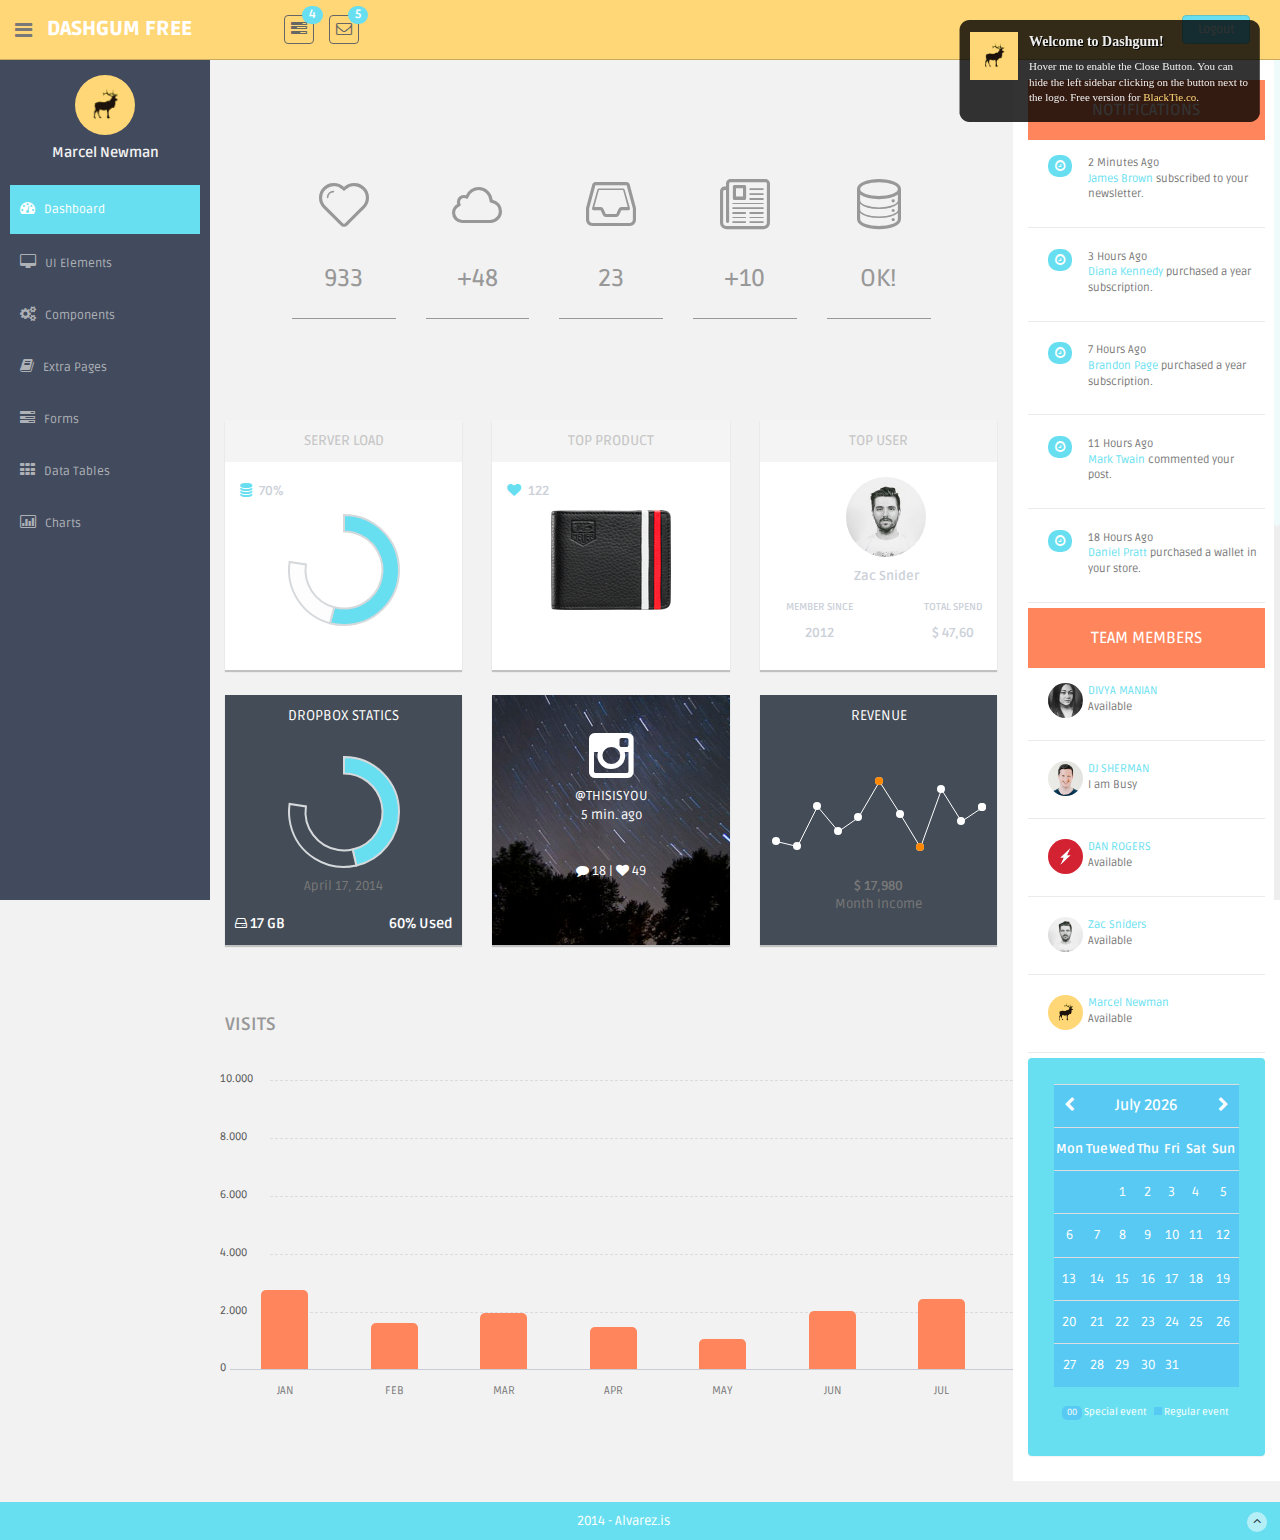
==== SneakerGo/target/SpringMvcTemplate/resources/Theme/index.html @ c251e1cb "[Web] Login Page and Config Resources" ====
<!DOCTYPE html>
<html lang="en">
  <head>
    <meta charset="utf-8">
    <meta name="viewport" content="width=device-width, initial-scale=1.0">
    <meta name="description" content="">
    <meta name="author" content="Dashboard">
    <meta name="keyword" content="Dashboard, Bootstrap, Admin, Template, Theme, Responsive, Fluid, Retina">

    <title>DASHGUM - FREE Bootstrap Admin Template</title>

    <!-- Bootstrap core CSS -->
    <link href="assets/css/bootstrap.css" rel="stylesheet">
    <!--external css-->
    <link href="assets/font-awesome/css/font-awesome.css" rel="stylesheet" />
    <link rel="stylesheet" type="text/css" href="assets/css/zabuto_calendar.css">
    <link rel="stylesheet" type="text/css" href="assets/js/gritter/css/jquery.gritter.css" />
    <link rel="stylesheet" type="text/css" href="assets/lineicons/style.css">    
    
    <!-- Custom styles for this template -->
    <link href="assets/css/style.css" rel="stylesheet">
    <link href="assets/css/style-responsive.css" rel="stylesheet">

    <script src="assets/js/chart-master/Chart.js"></script>
    
    <!-- HTML5 shim and Respond.js IE8 support of HTML5 elements and media queries -->
    <!--[if lt IE 9]>
      <script src="https://oss.maxcdn.com/libs/html5shiv/3.7.0/html5shiv.js"></script>
      <script src="https://oss.maxcdn.com/libs/respond.js/1.4.2/respond.min.js"></script>
    <![endif]-->
  </head>

  <body>

  <section id="container" >
      <!-- **********************************************************************************************************************************************************
      TOP BAR CONTENT & NOTIFICATIONS
      *********************************************************************************************************************************************************** -->
      <!--header start-->
      <header class="header black-bg">
              <div class="sidebar-toggle-box">
                  <div class="fa fa-bars tooltips" data-placement="right" data-original-title="Toggle Navigation"></div>
              </div>
            <!--logo start-->
            <a href="index.html" class="logo"><b>DASHGUM FREE</b></a>
            <!--logo end-->
            <div class="nav notify-row" id="top_menu">
                <!--  notification start -->
                <ul class="nav top-menu">
                    <!-- settings start -->
                    <li class="dropdown">
                        <a data-toggle="dropdown" class="dropdown-toggle" href="index.html#">
                            <i class="fa fa-tasks"></i>
                            <span class="badge bg-theme">4</span>
                        </a>
                        <ul class="dropdown-menu extended tasks-bar">
                            <div class="notify-arrow notify-arrow-green"></div>
                            <li>
                                <p class="green">You have 4 pending tasks</p>
                            </li>
                            <li>
                                <a href="index.html#">
                                    <div class="task-info">
                                        <div class="desc">DashGum Admin Panel</div>
                                        <div class="percent">40%</div>
                                    </div>
                                    <div class="progress progress-striped">
                                        <div class="progress-bar progress-bar-success" role="progressbar" aria-valuenow="40" aria-valuemin="0" aria-valuemax="100" style="width: 40%">
                                            <span class="sr-only">40% Complete (success)</span>
                                        </div>
                                    </div>
                                </a>
                            </li>
                            <li>
                                <a href="index.html#">
                                    <div class="task-info">
                                        <div class="desc">Database Update</div>
                                        <div class="percent">60%</div>
                                    </div>
                                    <div class="progress progress-striped">
                                        <div class="progress-bar progress-bar-warning" role="progressbar" aria-valuenow="60" aria-valuemin="0" aria-valuemax="100" style="width: 60%">
                                            <span class="sr-only">60% Complete (warning)</span>
                                        </div>
                                    </div>
                                </a>
                            </li>
                            <li>
                                <a href="index.html#">
                                    <div class="task-info">
                                        <div class="desc">Product Development</div>
                                        <div class="percent">80%</div>
                                    </div>
                                    <div class="progress progress-striped">
                                        <div class="progress-bar progress-bar-info" role="progressbar" aria-valuenow="80" aria-valuemin="0" aria-valuemax="100" style="width: 80%">
                                            <span class="sr-only">80% Complete</span>
                                        </div>
                                    </div>
                                </a>
                            </li>
                            <li>
                                <a href="index.html#">
                                    <div class="task-info">
                                        <div class="desc">Payments Sent</div>
                                        <div class="percent">70%</div>
                                    </div>
                                    <div class="progress progress-striped">
                                        <div class="progress-bar progress-bar-danger" role="progressbar" aria-valuenow="70" aria-valuemin="0" aria-valuemax="100" style="width: 70%">
                                            <span class="sr-only">70% Complete (Important)</span>
                                        </div>
                                    </div>
                                </a>
                            </li>
                            <li class="external">
                                <a href="#">See All Tasks</a>
                            </li>
                        </ul>
                    </li>
                    <!-- settings end -->
                    <!-- inbox dropdown start-->
                    <li id="header_inbox_bar" class="dropdown">
                        <a data-toggle="dropdown" class="dropdown-toggle" href="index.html#">
                            <i class="fa fa-envelope-o"></i>
                            <span class="badge bg-theme">5</span>
                        </a>
                        <ul class="dropdown-menu extended inbox">
                            <div class="notify-arrow notify-arrow-green"></div>
                            <li>
                                <p class="green">You have 5 new messages</p>
                            </li>
                            <li>
                                <a href="index.html#">
                                    <span class="photo"><img alt="avatar" src="assets/img/ui-zac.jpg"></span>
                                    <span class="subject">
                                    <span class="from">Zac Snider</span>
                                    <span class="time">Just now</span>
                                    </span>
                                    <span class="message">
                                        Hi mate, how is everything?
                                    </span>
                                </a>
                            </li>
                            <li>
                                <a href="index.html#">
                                    <span class="photo"><img alt="avatar" src="assets/img/ui-divya.jpg"></span>
                                    <span class="subject">
                                    <span class="from">Divya Manian</span>
                                    <span class="time">40 mins.</span>
                                    </span>
                                    <span class="message">
                                     Hi, I need your help with this.
                                    </span>
                                </a>
                            </li>
                            <li>
                                <a href="index.html#">
                                    <span class="photo"><img alt="avatar" src="assets/img/ui-danro.jpg"></span>
                                    <span class="subject">
                                    <span class="from">Dan Rogers</span>
                                    <span class="time">2 hrs.</span>
                                    </span>
                                    <span class="message">
                                        Love your new Dashboard.
                                    </span>
                                </a>
                            </li>
                            <li>
                                <a href="index.html#">
                                    <span class="photo"><img alt="avatar" src="assets/img/ui-sherman.jpg"></span>
                                    <span class="subject">
                                    <span class="from">Dj Sherman</span>
                                    <span class="time">4 hrs.</span>
                                    </span>
                                    <span class="message">
                                        Please, answer asap.
                                    </span>
                                </a>
                            </li>
                            <li>
                                <a href="index.html#">See all messages</a>
                            </li>
                        </ul>
                    </li>
                    <!-- inbox dropdown end -->
                </ul>
                <!--  notification end -->
            </div>
            <div class="top-menu">
            	<ul class="nav pull-right top-menu">
                    <li><a class="logout" href="login.html">Logout</a></li>
            	</ul>
            </div>
        </header>
      <!--header end-->
      
      <!-- **********************************************************************************************************************************************************
      MAIN SIDEBAR MENU
      *********************************************************************************************************************************************************** -->
      <!--sidebar start-->
      <aside>
          <div id="sidebar"  class="nav-collapse ">
              <!-- sidebar menu start-->
              <ul class="sidebar-menu" id="nav-accordion">
              
              	  <p class="centered"><a href="profile.html"><img src="assets/img/ui-sam.jpg" class="img-circle" width="60"></a></p>
              	  <h5 class="centered">Marcel Newman</h5>
              	  	
                  <li class="mt">
                      <a class="active" href="index.html">
                          <i class="fa fa-dashboard"></i>
                          <span>Dashboard</span>
                      </a>
                  </li>

                  <li class="sub-menu">
                      <a href="javascript:;" >
                          <i class="fa fa-desktop"></i>
                          <span>UI Elements</span>
                      </a>
                      <ul class="sub">
                          <li><a  href="general.html">General</a></li>
                          <li><a  href="buttons.html">Buttons</a></li>
                          <li><a  href="panels.html">Panels</a></li>
                      </ul>
                  </li>

                  <li class="sub-menu">
                      <a href="javascript:;" >
                          <i class="fa fa-cogs"></i>
                          <span>Components</span>
                      </a>
                      <ul class="sub">
                          <li><a  href="calendar.html">Calendar</a></li>
                          <li><a  href="gallery.html">Gallery</a></li>
                          <li><a  href="todo_list.html">Todo List</a></li>
                      </ul>
                  </li>
                  <li class="sub-menu">
                      <a href="javascript:;" >
                          <i class="fa fa-book"></i>
                          <span>Extra Pages</span>
                      </a>
                      <ul class="sub">
                          <li><a  href="blank.html">Blank Page</a></li>
                          <li><a  href="login.html">Login</a></li>
                          <li><a  href="lock_screen.html">Lock Screen</a></li>
                      </ul>
                  </li>
                  <li class="sub-menu">
                      <a href="javascript:;" >
                          <i class="fa fa-tasks"></i>
                          <span>Forms</span>
                      </a>
                      <ul class="sub">
                          <li><a  href="form_component.html">Form Components</a></li>
                      </ul>
                  </li>
                  <li class="sub-menu">
                      <a href="javascript:;" >
                          <i class="fa fa-th"></i>
                          <span>Data Tables</span>
                      </a>
                      <ul class="sub">
                          <li><a  href="basic_table.html">Basic Table</a></li>
                          <li><a  href="responsive_table.html">Responsive Table</a></li>
                      </ul>
                  </li>
                  <li class="sub-menu">
                      <a href="javascript:;" >
                          <i class=" fa fa-bar-chart-o"></i>
                          <span>Charts</span>
                      </a>
                      <ul class="sub">
                          <li><a  href="morris.html">Morris</a></li>
                          <li><a  href="chartjs.html">Chartjs</a></li>
                      </ul>
                  </li>

              </ul>
              <!-- sidebar menu end-->
          </div>
      </aside>
      <!--sidebar end-->
      
      <!-- **********************************************************************************************************************************************************
      MAIN CONTENT
      *********************************************************************************************************************************************************** -->
      <!--main content start-->
      <section id="main-content">
          <section class="wrapper">

              <div class="row">
                  <div class="col-lg-9 main-chart">
                  
                  	<div class="row mtbox">
                  		<div class="col-md-2 col-sm-2 col-md-offset-1 box0">
                  			<div class="box1">
					  			<span class="li_heart"></span>
					  			<h3>933</h3>
                  			</div>
					  			<p>933 People liked your page the last 24hs. Whoohoo!</p>
                  		</div>
                  		<div class="col-md-2 col-sm-2 box0">
                  			<div class="box1">
					  			<span class="li_cloud"></span>
					  			<h3>+48</h3>
                  			</div>
					  			<p>48 New files were added in your cloud storage.</p>
                  		</div>
                  		<div class="col-md-2 col-sm-2 box0">
                  			<div class="box1">
					  			<span class="li_stack"></span>
					  			<h3>23</h3>
                  			</div>
					  			<p>You have 23 unread messages in your inbox.</p>
                  		</div>
                  		<div class="col-md-2 col-sm-2 box0">
                  			<div class="box1">
					  			<span class="li_news"></span>
					  			<h3>+10</h3>
                  			</div>
					  			<p>More than 10 news were added in your reader.</p>
                  		</div>
                  		<div class="col-md-2 col-sm-2 box0">
                  			<div class="box1">
					  			<span class="li_data"></span>
					  			<h3>OK!</h3>
                  			</div>
					  			<p>Your server is working perfectly. Relax & enjoy.</p>
                  		</div>
                  	
                  	</div><!-- /row mt -->	
                  
                      
                      <div class="row mt">
                      <!-- SERVER STATUS PANELS -->
                      	<div class="col-md-4 col-sm-4 mb">
                      		<div class="white-panel pn donut-chart">
                      			<div class="white-header">
						  			<h5>SERVER LOAD</h5>
                      			</div>
								<div class="row">
									<div class="col-sm-6 col-xs-6 goleft">
										<p><i class="fa fa-database"></i> 70%</p>
									</div>
	                      		</div>
								<canvas id="serverstatus01" height="120" width="120"></canvas>
								<script>
									var doughnutData = [
											{
												value: 70,
												color:"#68dff0"
											},
											{
												value : 30,
												color : "#fdfdfd"
											}
										];
										var myDoughnut = new Chart(document.getElementById("serverstatus01").getContext("2d")).Doughnut(doughnutData);
								</script>
	                      	</div><! --/grey-panel -->
                      	</div><!-- /col-md-4-->
                      	

                      	<div class="col-md-4 col-sm-4 mb">
                      		<div class="white-panel pn">
                      			<div class="white-header">
						  			<h5>TOP PRODUCT</h5>
                      			</div>
								<div class="row">
									<div class="col-sm-6 col-xs-6 goleft">
										<p><i class="fa fa-heart"></i> 122</p>
									</div>
									<div class="col-sm-6 col-xs-6"></div>
	                      		</div>
	                      		<div class="centered">
										<img src="assets/img/product.png" width="120">
	                      		</div>
                      		</div>
                      	</div><!-- /col-md-4 -->
                      	
						<div class="col-md-4 mb">
							<!-- WHITE PANEL - TOP USER -->
							<div class="white-panel pn">
								<div class="white-header">
									<h5>TOP USER</h5>
								</div>
								<p><img src="assets/img/ui-zac.jpg" class="img-circle" width="80"></p>
								<p><b>Zac Snider</b></p>
								<div class="row">
									<div class="col-md-6">
										<p class="small mt">MEMBER SINCE</p>
										<p>2012</p>
									</div>
									<div class="col-md-6">
										<p class="small mt">TOTAL SPEND</p>
										<p>$ 47,60</p>
									</div>
								</div>
							</div>
						</div><!-- /col-md-4 -->
                      	

                    </div><!-- /row -->
                    
                    				
					<div class="row">
						<!-- TWITTER PANEL -->
						<div class="col-md-4 mb">
                      		<div class="darkblue-panel pn">
                      			<div class="darkblue-header">
						  			<h5>DROPBOX STATICS</h5>
                      			</div>
								<canvas id="serverstatus02" height="120" width="120"></canvas>
								<script>
									var doughnutData = [
											{
												value: 60,
												color:"#68dff0"
											},
											{
												value : 40,
												color : "#444c57"
											}
										];
										var myDoughnut = new Chart(document.getElementById("serverstatus02").getContext("2d")).Doughnut(doughnutData);
								</script>
								<p>April 17, 2014</p>
								<footer>
									<div class="pull-left">
										<h5><i class="fa fa-hdd-o"></i> 17 GB</h5>
									</div>
									<div class="pull-right">
										<h5>60% Used</h5>
									</div>
								</footer>
                      		</div><! -- /darkblue panel -->
						</div><!-- /col-md-4 -->
						
						
						<div class="col-md-4 mb">
							<!-- INSTAGRAM PANEL -->
							<div class="instagram-panel pn">
								<i class="fa fa-instagram fa-4x"></i>
								<p>@THISISYOU<br/>
									5 min. ago
								</p>
								<p><i class="fa fa-comment"></i> 18 | <i class="fa fa-heart"></i> 49</p>
							</div>
						</div><!-- /col-md-4 -->
						
						<div class="col-md-4 col-sm-4 mb">
							<!-- REVENUE PANEL -->
							<div class="darkblue-panel pn">
								<div class="darkblue-header">
									<h5>REVENUE</h5>
								</div>
								<div class="chart mt">
									<div class="sparkline" data-type="line" data-resize="true" data-height="75" data-width="90%" data-line-width="1" data-line-color="#fff" data-spot-color="#fff" data-fill-color="" data-highlight-line-color="#fff" data-spot-radius="4" data-data="[200,135,667,333,526,996,564,123,890,464,655]"></div>
								</div>
								<p class="mt"><b>$ 17,980</b><br/>Month Income</p>
							</div>
						</div><!-- /col-md-4 -->
						
					</div><!-- /row -->
					
					<div class="row mt">
                      <!--CUSTOM CHART START -->
                      <div class="border-head">
                          <h3>VISITS</h3>
                      </div>
                      <div class="custom-bar-chart">
                          <ul class="y-axis">
                              <li><span>10.000</span></li>
                              <li><span>8.000</span></li>
                              <li><span>6.000</span></li>
                              <li><span>4.000</span></li>
                              <li><span>2.000</span></li>
                              <li><span>0</span></li>
                          </ul>
                          <div class="bar">
                              <div class="title">JAN</div>
                              <div class="value tooltips" data-original-title="8.500" data-toggle="tooltip" data-placement="top">85%</div>
                          </div>
                          <div class="bar ">
                              <div class="title">FEB</div>
                              <div class="value tooltips" data-original-title="5.000" data-toggle="tooltip" data-placement="top">50%</div>
                          </div>
                          <div class="bar ">
                              <div class="title">MAR</div>
                              <div class="value tooltips" data-original-title="6.000" data-toggle="tooltip" data-placement="top">60%</div>
                          </div>
                          <div class="bar ">
                              <div class="title">APR</div>
                              <div class="value tooltips" data-original-title="4.500" data-toggle="tooltip" data-placement="top">45%</div>
                          </div>
                          <div class="bar">
                              <div class="title">MAY</div>
                              <div class="value tooltips" data-original-title="3.200" data-toggle="tooltip" data-placement="top">32%</div>
                          </div>
                          <div class="bar ">
                              <div class="title">JUN</div>
                              <div class="value tooltips" data-original-title="6.200" data-toggle="tooltip" data-placement="top">62%</div>
                          </div>
                          <div class="bar">
                              <div class="title">JUL</div>
                              <div class="value tooltips" data-original-title="7.500" data-toggle="tooltip" data-placement="top">75%</div>
                          </div>
                      </div>
                      <!--custom chart end-->
					</div><!-- /row -->	
					
                  </div><!-- /col-lg-9 END SECTION MIDDLE -->
                  
                  
      <!-- **********************************************************************************************************************************************************
      RIGHT SIDEBAR CONTENT
      *********************************************************************************************************************************************************** -->                  
                  
                  <div class="col-lg-3 ds">
                    <!--COMPLETED ACTIONS DONUTS CHART-->
						<h3>NOTIFICATIONS</h3>
                                        
                      <!-- First Action -->
                      <div class="desc">
                      	<div class="thumb">
                      		<span class="badge bg-theme"><i class="fa fa-clock-o"></i></span>
                      	</div>
                      	<div class="details">
                      		<p><muted>2 Minutes Ago</muted><br/>
                      		   <a href="#">James Brown</a> subscribed to your newsletter.<br/>
                      		</p>
                      	</div>
                      </div>
                      <!-- Second Action -->
                      <div class="desc">
                      	<div class="thumb">
                      		<span class="badge bg-theme"><i class="fa fa-clock-o"></i></span>
                      	</div>
                      	<div class="details">
                      		<p><muted>3 Hours Ago</muted><br/>
                      		   <a href="#">Diana Kennedy</a> purchased a year subscription.<br/>
                      		</p>
                      	</div>
                      </div>
                      <!-- Third Action -->
                      <div class="desc">
                      	<div class="thumb">
                      		<span class="badge bg-theme"><i class="fa fa-clock-o"></i></span>
                      	</div>
                      	<div class="details">
                      		<p><muted>7 Hours Ago</muted><br/>
                      		   <a href="#">Brandon Page</a> purchased a year subscription.<br/>
                      		</p>
                      	</div>
                      </div>
                      <!-- Fourth Action -->
                      <div class="desc">
                      	<div class="thumb">
                      		<span class="badge bg-theme"><i class="fa fa-clock-o"></i></span>
                      	</div>
                      	<div class="details">
                      		<p><muted>11 Hours Ago</muted><br/>
                      		   <a href="#">Mark Twain</a> commented your post.<br/>
                      		</p>
                      	</div>
                      </div>
                      <!-- Fifth Action -->
                      <div class="desc">
                      	<div class="thumb">
                      		<span class="badge bg-theme"><i class="fa fa-clock-o"></i></span>
                      	</div>
                      	<div class="details">
                      		<p><muted>18 Hours Ago</muted><br/>
                      		   <a href="#">Daniel Pratt</a> purchased a wallet in your store.<br/>
                      		</p>
                      	</div>
                      </div>

                       <!-- USERS ONLINE SECTION -->
						<h3>TEAM MEMBERS</h3>
                      <!-- First Member -->
                      <div class="desc">
                      	<div class="thumb">
                      		<img class="img-circle" src="assets/img/ui-divya.jpg" width="35px" height="35px" align="">
                      	</div>
                      	<div class="details">
                      		<p><a href="#">DIVYA MANIAN</a><br/>
                      		   <muted>Available</muted>
                      		</p>
                      	</div>
                      </div>
                      <!-- Second Member -->
                      <div class="desc">
                      	<div class="thumb">
                      		<img class="img-circle" src="assets/img/ui-sherman.jpg" width="35px" height="35px" align="">
                      	</div>
                      	<div class="details">
                      		<p><a href="#">DJ SHERMAN</a><br/>
                      		   <muted>I am Busy</muted>
                      		</p>
                      	</div>
                      </div>
                      <!-- Third Member -->
                      <div class="desc">
                      	<div class="thumb">
                      		<img class="img-circle" src="assets/img/ui-danro.jpg" width="35px" height="35px" align="">
                      	</div>
                      	<div class="details">
                      		<p><a href="#">DAN ROGERS</a><br/>
                      		   <muted>Available</muted>
                      		</p>
                      	</div>
                      </div>
                      <!-- Fourth Member -->
                      <div class="desc">
                      	<div class="thumb">
                      		<img class="img-circle" src="assets/img/ui-zac.jpg" width="35px" height="35px" align="">
                      	</div>
                      	<div class="details">
                      		<p><a href="#">Zac Sniders</a><br/>
                      		   <muted>Available</muted>
                      		</p>
                      	</div>
                      </div>
                      <!-- Fifth Member -->
                      <div class="desc">
                      	<div class="thumb">
                      		<img class="img-circle" src="assets/img/ui-sam.jpg" width="35px" height="35px" align="">
                      	</div>
                      	<div class="details">
                      		<p><a href="#">Marcel Newman</a><br/>
                      		   <muted>Available</muted>
                      		</p>
                      	</div>
                      </div>

                        <!-- CALENDAR-->
                        <div id="calendar" class="mb">
                            <div class="panel green-panel no-margin">
                                <div class="panel-body">
                                    <div id="date-popover" class="popover top" style="cursor: pointer; disadding: block; margin-left: 33%; margin-top: -50px; width: 175px;">
                                        <div class="arrow"></div>
                                        <h3 class="popover-title" style="disadding: none;"></h3>
                                        <div id="date-popover-content" class="popover-content"></div>
                                    </div>
                                    <div id="my-calendar"></div>
                                </div>
                            </div>
                        </div><!-- / calendar -->
                      
                  </div><!-- /col-lg-3 -->
              </div><! --/row -->
          </section>
      </section>

      <!--main content end-->
      <!--footer start-->
      <footer class="site-footer">
          <div class="text-center">
              2014 - Alvarez.is
              <a href="index.html#" class="go-top">
                  <i class="fa fa-angle-up"></i>
              </a>
          </div>
      </footer>
      <!--footer end-->
  </section>

    <!-- js placed at the end of the document so the pages load faster -->
    <script src="assets/js/jquery.js"></script>
    <script src="assets/js/jquery-1.8.3.min.js"></script>
    <script src="assets/js/bootstrap.min.js"></script>
    <script class="include" type="text/javascript" src="assets/js/jquery.dcjqaccordion.2.7.js"></script>
    <script src="assets/js/jquery.scrollTo.min.js"></script>
    <script src="assets/js/jquery.nicescroll.js" type="text/javascript"></script>
    <script src="assets/js/jquery.sparkline.js"></script>


    <!--common script for all pages-->
    <script src="assets/js/common-scripts.js"></script>
    
    <script type="text/javascript" src="assets/js/gritter/js/jquery.gritter.js"></script>
    <script type="text/javascript" src="assets/js/gritter-conf.js"></script>

    <!--script for this page-->
    <script src="assets/js/sparkline-chart.js"></script>    
	<script src="assets/js/zabuto_calendar.js"></script>	
	
	<script type="text/javascript">
        $(document).ready(function () {
        var unique_id = $.gritter.add({
            // (string | mandatory) the heading of the notification
            title: 'Welcome to Dashgum!',
            // (string | mandatory) the text inside the notification
            text: 'Hover me to enable the Close Button. You can hide the left sidebar clicking on the button next to the logo. Free version for <a href="http://blacktie.co" target="_blank" style="color:#ffd777">BlackTie.co</a>.',
            // (string | optional) the image to display on the left
            image: 'assets/img/ui-sam.jpg',
            // (bool | optional) if you want it to fade out on its own or just sit there
            sticky: true,
            // (int | optional) the time you want it to be alive for before fading out
            time: '',
            // (string | optional) the class name you want to apply to that specific message
            class_name: 'my-sticky-class'
        });

        return false;
        });
	</script>
	
	<script type="application/javascript">
        $(document).ready(function () {
            $("#date-popover").popover({html: true, trigger: "manual"});
            $("#date-popover").hide();
            $("#date-popover").click(function (e) {
                $(this).hide();
            });
        
            $("#my-calendar").zabuto_calendar({
                action: function () {
                    return myDateFunction(this.id, false);
                },
                action_nav: function () {
                    return myNavFunction(this.id);
                },
                ajax: {
                    url: "show_data.php?action=1",
                    modal: true
                },
                legend: [
                    {type: "text", label: "Special event", badge: "00"},
                    {type: "block", label: "Regular event", }
                ]
            });
        });
        
        
        function myNavFunction(id) {
            $("#date-popover").hide();
            var nav = $("#" + id).data("navigation");
            var to = $("#" + id).data("to");
            console.log('nav ' + nav + ' to: ' + to.month + '/' + to.year);
        }
    </script>
  

  </body>
</html>
---- SneakerGo/target/SpringMvcTemplate/resources/Theme/assets/css/zabuto_calendar.css ----
/**
 * Zabuto Calendar
 */

div.zabuto_calendar {
    margin: 0;
    padding: 10px;
}

.calendar-month-header 		{font-size:116%!important;}
.calendar-month-header th 	{font-weight:600!important;}

div.zabuto_calendar .table {
    width: 100%;
    margin: 0;
    padding: 0px;
}

div.zabuto_calendar .table th,
div.zabuto_calendar .table td {
    padding: 11.9px 0px;
    text-align: center;
}

div.zabuto_calendar .table tr th,
div.zabuto_calendar .table tr td {
    background-color: #58C9F3;
}

div.zabuto_calendar .table tr.calendar-month-header th {
    background-color:#58C9F3;
}

div.zabuto_calendar .table tr.calendar-month-header th span {
    cursor: pointer;
    display: inline-block;
    padding-bottom:0px;
	
}

div.zabuto_calendar .table tr.calendar-dow-header th {
    background-color:#58C9F3;
}

div.zabuto_calendar .table tr:last-child {
    border-bottom: 0px solid #dddddd;
}

div.zabuto_calendar .table tr.calendar-month-header th {
    padding:10px;
	
	}

div.zabuto_calendar .table-bordered tr.calendar-month-header th {
    border-left: 0;
    border-right: 0;
}

div.zabuto_calendar .table-bordered tr.calendar-month-header th:first-child {
    border-left: 0px solid #dddddd;
}

div.zabuto_calendar div.calendar-month-navigation {
    cursor: pointer;
    margin: 0;
    padding: 0;
    padding-top:0px;
}

div.zabuto_calendar tr.calendar-dow-header th,
div.zabuto_calendar tr.calendar-dow td {
    width: 14%;
}

div.zabuto_calendar .table tr td div.day {
    margin: 0px;
    padding-top: 0px;
    padding-bottom: 0px;
}

/* actions and events */
div.zabuto_calendar .table tr td.event div.day,
div.zabuto_calendar ul.legend li.event {
    background-color:#58C9F3;
}

div.zabuto_calendar .table tr td.dow-clickable,
div.zabuto_calendar .table tr td.event-clickable {
    cursor: pointer;
}

/* badge */
div.zabuto_calendar .badge-today,
div.zabuto_calendar div.legend span.badge-today {
    background-color:#58C9F3;
    color: #ffffff;
    text-shadow: none;
}

div.zabuto_calendar .badge-event,
div.zabuto_calendar div.legend span.badge-event {
    background-color:#58C9F3;
    color: #ffffff;
    text-shadow: none;
}

div.zabuto_calendar .badge-event {
    font-size: 0.95em;
    padding-left: 8px;
    padding-right: 8px;
    padding-bottom: 4px;
}

/* legend */
div.zabuto_calendar div.legend {
    margin-top: 15px;
    text-align: right;
	padding-right:10px;
	padding-bottom:10px;
}

div.zabuto_calendar div.legend span {
    font-size: 10px;
    font-weight: normal;
}

div.zabuto_calendar div.legend span.legend-text:after,
div.zabuto_calendar div.legend span.legend-block:after,
div.zabuto_calendar div.legend span.legend-list:after,
div.zabuto_calendar div.legend span.legend-spacer:after {
    content: ' ';
}

div.zabuto_calendar div.legend span.legend-spacer {
    padding-left: 25px;
}

div.zabuto_calendar ul.legend > span {
    padding-left: 2px;
}

div.zabuto_calendar ul.legend {
    display: inline-block;
    list-style: none outside none;
    margin: 0;
    padding: 0;
}

div.zabuto_calendar ul.legend li {
    display: inline-block;
    height: 8px;
    width: 8px;
    margin-left: 5px;
}

div.zabuto_calendar ul.legend
div.zabuto_calendar ul.legend li:first-child {
    margin-left: 7px;
}

div.zabuto_calendar ul.legend li:last-child {
    margin-right: 5px;
}

div.zabuto_calendar div.legend span.badge {
    font-size: 0.9em;
    border-radius: 5px 5px 5px 5px;
    padding-left: 5px;
    padding-right: 5px;
    padding-top: 2px;
    padding-bottom: 3px;
}

/* responsive */
@media (max-width: 979px) {
    div.zabuto_calendar .table th,
    div.zabuto_calendar .table td {
        padding: 2px 1px;
    }
}
---- SneakerGo/target/SpringMvcTemplate/resources/Theme/assets/lineicons/style.css ----
@font-face {
	font-family: 'linecons';
	src:url('fonts/linecons.eot');
}
@font-face {
	font-family: 'linecons';
	src: url([data-uri]) format('svg'),
		 url([data-uri]) format('truetype');
	font-weight: normal;
	font-style: normal;
}

/* Use the following CSS code if you want to use data attributes for inserting your icons */
[data-icon]:before {
	font-family: 'linecons';
	content: attr(data-icon);
	speak: none;
	font-weight: normal;
	line-height: 1;
	-webkit-font-smoothing: antialiased;
}

/* Use the following CSS code if you want to have a class per icon */
[class^="li_"]:before, [class*=" li_"]:before {
	font-family: 'linecons';
	font-style: normal;
	speak: none;
	font-weight: normal;
	line-height: 1;
	-webkit-font-smoothing: antialiased;
}
.li_heart:before {
	content: "\e000";
}
.li_cloud:before {
	content: "\e001";
}
.li_star:before {
	content: "\e002";
}
.li_tv:before {
	content: "\e003";
}
.li_sound:before {
	content: "\e004";
}
.li_video:before {
	content: "\e005";
}
.li_trash:before {
	content: "\e006";
}
.li_user:before {
	content: "\e007";
}
.li_key:before {
	content: "\e008";
}
.li_search:before {
	content: "\e009";
}
.li_settings:before {
	content: "\e00a";
}
.li_camera:before {
	content: "\e00b";
}
.li_tag:before {
	content: "\e00c";
}
.li_lock:before {
	content: "\e00d";
}
.li_bulb:before {
	content: "\e00e";
}
.li_pen:before {
	content: "\e00f";
}
.li_diamond:before {
	content: "\e010";
}
.li_display:before {
	content: "\e011";
}
.li_location:before {
	content: "\e012";
}
.li_eye:before {
	content: "\e013";
}
.li_bubble:before {
	content: "\e014";
}
.li_stack:before {
	content: "\e015";
}
.li_cup:before {
	content: "\e016";
}
.li_phone:before {
	content: "\e017";
}
.li_news:before {
	content: "\e018";
}
.li_mail:before {
	content: "\e019";
}
.li_like:before {
	content: "\e01a";
}
.li_photo:before {
	content: "\e01b";
}
.li_note:before {
	content: "\e01c";
}
.li_clock:before {
	content: "\e01d";
}
.li_paperplane:before {
	content: "\e01e";
}
.li_params:before {
	content: "\e01f";
}
.li_banknote:before {
	content: "\e020";
}
.li_data:before {
	content: "\e021";
}
.li_music:before {
	content: "\e022";
}
.li_megaphone:before {
	content: "\e023";
}
.li_study:before {
	content: "\e024";
}
.li_lab:before {
	content: "\e025";
}
.li_food:before {
	content: "\e026";
}
.li_t-shirt:before {
	content: "\e027";
}
.li_fire:before {
	content: "\e028";
}
.li_clip:before {
	content: "\e029";
}
.li_shop:before {
	content: "\e02a";
}
.li_calendar:before {
	content: "\e02b";
}
.li_vallet:before {
	content: "\e02c";
}
.li_vynil:before {
	content: "\e02d";
}
.li_truck:before {
	content: "\e02e";
}
.li_world:before {
	content: "\e02f";
}
---- SneakerGo/target/SpringMvcTemplate/resources/Theme/assets/css/style.css ----
/*
Template Name: DASHGUM FREE - Bootstrap 3.2 Admin Theme
Template Version: 1.0
Author: Carlos Alvarez
Website: http://blacktie.co
Premium: http://www.gridgum.com
*/

/* Import fonts */
@import url(http://fonts.googleapis.com/css?family=Ruda:400,700,900);

/* BASIC THEME CONFIGURATION */
body {
    color: #797979;
	background: #f2f2f2;
    font-family: 'Ruda', sans-serif;
    padding: 0px !important;
    margin: 0px !important;
    font-size:13px;
}

ul li {
    list-style: none;
}

a, a:hover, a:focus {
    text-decoration: none;
    outline: none;
}
::selection {

    background: #68dff0;
    color: #fff;
}
::-moz-selection {
    background: #68dff0;
    color: #fff;
}

#container {
    width: 100%;
    height: 100%;
}

/* Bootstrap Modifications */
.modal-header {
	background: #68dff0;
}

.modal-title {
	color: white;
}

.btn-round {
	border-radius: 20px;
	-webkit-border-radius: 20px;
}

.accordion-heading .accordion-toggle {
	display: block;
	cursor: pointer;
	border-top: 1px solid #F5F5F5;
	padding: 5px 0px;
	line-height: 28.75px;
	text-transform: uppercase;
	color: #1a1a1a;
	background-color: #ffffff;
	outline: none !important;
	text-decoration: none;
}	



/*Theme Backgrounds*/

.bg-theme {
	background-color: #68dff0;
}

.bg-theme02 {
	background-color: #ac92ec;
}

.bg-theme03 {
  background-color: #48cfad;
}

.bg-theme04 {
  background-color: #ed5565;
}
/*Theme Buttons*/

.btn-theme {
  color: #fff;
  background-color: #68dff0;
  border-color: #48bcb4;
}
.btn-theme:hover,
.btn-theme:focus,
.btn-theme:active,
.btn-theme.active,
.open .dropdown-toggle.btn-theme {
  color: #fff;
  background-color: #48bcb4;
  border-color: #48bcb4;
}

.btn-theme02 {
  color: #fff;
  background-color: #ac92ec;
  border-color: #967adc;
}
.btn-theme02:hover,
.btn-theme02:focus,
.btn-theme02:active,
.btn-theme02.active,
.open .dropdown-toggle.btn-theme02 {
  color: #fff;
  background-color: #967adc;
  border-color: #967adc;
}

.btn-theme03 {
  color: #fff;
  background-color: #48cfad;
  border-color: #37bc9b;
}
.btn-theme03:hover,
.btn-theme03:focus,
.btn-theme03:active,
.btn-theme03.active,
.open .dropdown-toggle.btn-theme03 {
  color: #fff;
  background-color: #37bc9b;
  border-color: #37bc9b;
}

.btn-theme04 {
  color: #fff;
  background-color: #ed5565;
  border-color: #da4453;
}
.btn-theme04:hover,
.btn-theme04:focus,
.btn-theme04:active,
.btn-theme04.active,
.open .dropdown-toggle.btn-theme04 {
  color: #fff;
  background-color: #da4453;
  border-color: #da4453;
}

.btn-clear-g {
	color: #48bcb4;
	background: transparent;
	border-color: #48bcb4;
}

.btn-clear-g:hover {
	color: white;
}

hr {
  margin-top: 20px;
  margin-bottom: 20px;
  border: 0;
  border-top: 1px solid #797979;
}



/*Helpers*/

.centered {
	text-align: center;
}

.goleft {
	text-align: left;
}

.goright {
	text-align: right;
}

.mt {
	margin-top: 25px;
}

.mb {
	margin-bottom: 25px;
}

.ml {
	margin-left: 5px;
	}

.no-padding {
	padding: 0 !important;
}

.no-margin {
	margin: 0 !important;
}

/*Exclusive Theme Colors Configuration*/

.label-theme {
	background-color: #68dff0;
}

.bg-theme {
	background-color: #68dff0;
}

ul.top-menu > li > .logout {
	color: #f2f2f2;
	font-size: 12px;
	border-radius: 4px;
	-webkit-border-radius: 4px;
	border: 1px solid #64c3c2 !important;
	padding: 5px 15px;
	margin-right: 15px;
	background: #68dff0;
	margin-top: 15px;
}


/*sidebar navigation*/

#sidebar {
    width: 210px;
    height: 100%;
    position: fixed;
    background: #424a5d;
}

#sidebar h5 {
	color: #f2f2f2;
	font-weight: 700;
}

#sidebar ul li {
    position: relative;
}

#sidebar .sub-menu > .sub li  {
    padding-left: 32px;
}

#sidebar .sub-menu > .sub li:last-child {
    padding-bottom: 10px;
}

.nav-collapse.collapse {
    display: inline;
}

ul.sidebar-menu , ul.sidebar-menu li ul.sub{
    margin: -2px 0 0;
    padding: 0;
}

ul.sidebar-menu {
    margin-top: 75px;
}

#sidebar > ul > li > ul.sub {
    display: none;
}

#sidebar > ul > li.active > ul.sub, #sidebar > ul > li > ul.sub > li > a {
    display: block;
}

ul.sidebar-menu li ul.sub li{
    background: #424a5d;
    margin-bottom: 0;
    margin-left: 0;
    margin-right: 0;
}

ul.sidebar-menu li ul.sub li:last-child{
    border-radius: 0 0 4px 4px;
    -webkit-border-radius: 0 0 4px 4px;
}

ul.sidebar-menu li ul.sub li a {
    font-size: 12px;
    padding: 6px 0;
    line-height: 35px;
    height: 35px;
    -webkit-transition: all 0.3s ease;
    -moz-transition: all 0.3s ease;
    -o-transition: all 0.3s ease;
    -ms-transition: all 0.3s ease;
    transition: all 0.3s ease;
    color: #aeb2b7;
}

ul.sidebar-menu li ul.sub li a:hover {
	color: white;
	background: transparent;
}

ul.sidebar-menu li ul.sub li.active a {
    color: #68dff0;
    -webkit-transition: all 0.3s ease;
    -moz-transition: all 0.3s ease;
    -o-transition: all 0.3s ease;
    -ms-transition: all 0.3s ease;
    transition: all 0.3s ease;
    display: block;
}

ul.sidebar-menu li{
    /*line-height: 20px !important;*/
    margin-bottom: 5px;
    margin-left:10px;
    margin-right:10px;
}

ul.sidebar-menu li.sub-menu{
    line-height: 15px;
}

ul.sidebar-menu li a span{
    display: inline-block;
}

ul.sidebar-menu li a{
    color: #aeb2b7;
    text-decoration: none;
    display: block;
    padding: 15px 0 15px 10px;
    font-size: 12px;
    outline: none;
    -webkit-transition: all 0.3s ease;
    -moz-transition: all 0.3s ease;
    -o-transition: all 0.3s ease;
    -ms-transition: all 0.3s ease;
    transition: all 0.3s ease;
}

ul.sidebar-menu li a.active, ul.sidebar-menu li a:hover, ul.sidebar-menu li a:focus {
    background: #68dff0;
    color: #fff;
    display: block;

    -webkit-transition: all 0.3s ease;
    -moz-transition: all 0.3s ease;
    -o-transition: all 0.3s ease;
    -ms-transition: all 0.3s ease;
    transition: all 0.3s ease;
}


ul.sidebar-menu li a i {
    font-size: 15px;
    padding-right: 6px;
}

ul.sidebar-menu li a:hover i, ul.sidebar-menu li a:focus i {
    color: #fff;
}

ul.sidebar-menu li a.active i {
    color: #fff;
}


.mail-info, .mail-info:hover {
    margin: -3px 6px 0 0;
    font-size: 11px;
}

/* MAIN CONTENT CONFIGURATION */
#main-content {
    margin-left: 210px;
}

.header, .footer {
    min-height: 60px;
    padding: 0 15px;
}

.header {
    position: fixed;
    left: 0;
    right: 0;
    z-index: 1002;
}

.black-bg {
    background: #ffd777;
    border-bottom: 1px solid #c9aa5f;
}

.wrapper {
    display: inline-block;
    margin-top: 60px;
    padding-left: 15px;
    padding-right: 15px;
    padding-bottom: 15px;
    padding-top: 0px;
    width: 100%;
}

a.logo {
    font-size: 20px;
    color: #ffffff;
    float: left;
    margin-top: 15px;
    text-transform: uppercase;
}

a.logo b {
    font-weight: 900;
}

a.logo:hover, a.logo:focus {
    text-decoration: none;
    outline: none;
}

a.logo span {
    color: #68dff0;
}


/*notification*/
#top_menu .nav > li, ul.top-menu > li {
    float: left;
}

.notify-row {
    float: left;
    margin-top: 15px;
    margin-left: 92px;
}

.notify-row .notification span.label {
    display: inline-block;
    height: 18px;
    width: 20px;
    padding: 5px;
}

ul.top-menu > li > a {
    color: #666666;
    font-size: 16px;
    border-radius: 4px;
    -webkit-border-radius: 4px;
    border:1px solid #666666 !important;
    padding: 2px 6px;
    margin-right: 15px;
}

ul.top-menu > li > a:hover, ul.top-menu > li > a:focus {
    border:1px solid #b6b6b6 !important;
    background-color: transparent !important;
    border-color: #b6b6b6 !important;
    text-decoration: none;
    border-radius: 4px;
    -webkit-border-radius: 4px;
    color: #b6b6b6 !important;
}

.notify-row .badge {
    position: absolute;
    right: -10px;
    top: -10px;
    z-index: 100;
}

.dropdown-menu.extended {
    max-width: 300px !important;
    min-width: 160px !important;
    top: 42px;
    width: 235px !important;
    padding: 0;
    box-shadow: 0 2px 5px rgba(0, 0, 0, 0.176) !important;
    border: none !important;
    border-radius: 4px;
    -webkit-border-radius: 4px;
}

@media screen and (-webkit-min-device-pixel-ratio:0) {
    /* Safari and Chrome */
    .dropdown-menu.extended  {
        box-shadow: 0 2px 8px rgba(0, 0, 0, 0.176) !important;
    }
    }

.dropdown-menu.extended li p {
    background-color: #F1F2F7;
    color: #666666;
    margin: 0;
    padding: 10px;
    border-radius: 4px 4px 0px 0px;
    -webkit-border-radius: 4px 4px 0px 0px;
}

.dropdown-menu.extended li p.green {
    background-color: #68dff0;
    color: #fff;
}

.dropdown-menu.extended li p.yellow {
    background-color: #fcb322;
    color: #fff;
}

.dropdown-menu.extended li a {
    border-bottom: 1px solid #EBEBEB !important;
    font-size: 12px;
    list-style: none;
}

.dropdown-menu.extended li a {
    padding: 15px 10px !important;
    width: 100%;
    display: inline-block;
}

.dropdown-menu.extended li a:hover {
    background-color: #F7F8F9 !important;
    color: #2E2E2E;
}

.dropdown-menu.tasks-bar .task-info .desc {
    font-size: 13px;
    font-weight: normal;
}

.dropdown-menu.tasks-bar .task-info .percent {
    display: inline-block;
    float: right;
    font-size: 13px;
    font-weight: 600;
    padding-left: 10px;
    margin-top: -4px;
}

.dropdown-menu.extended .progress {
    margin-bottom: 0 !important;
    height: 10px;
}

.dropdown-menu.inbox li a .photo img {
    border-radius: 2px 2px 2px 2px;
    float: left;
    height: 40px;
    margin-right: 4px;
    width: 40px;
}

.dropdown-menu.inbox li a .subject {
    display: block;
}

.dropdown-menu.inbox li a .subject .from {
    font-size: 12px;
    font-weight: 600;
}

.dropdown-menu.inbox li a .subject .time {
    font-size: 11px;
    font-style: italic;
    font-weight: bold;
    position: absolute;
    right: 5px;
}

.dropdown-menu.inbox li a .message {
    display: block !important;
    font-size: 11px;
}

.top-nav  {
    margin-top: 7px;
}

.top-nav ul.top-menu > li .dropdown-menu.logout {
    width: 268px !important;

}

.top-nav li.dropdown .dropdown-menu {
    float: right;
    right: 0;
    left: auto;
}

.dropdown-menu.extended.logout > li {
    float: left;
    text-align: center;
    width: 33.3%;
}

.dropdown-menu.extended.logout > li:last-child {
    float: left;
    text-align: center;
    width: 100%;
    background: #a9d96c;
    border-radius: 0 0 3px 3px;
}

.dropdown-menu.extended.logout > li:last-child > a, .dropdown-menu.extended.logout > li:last-child > a:hover {
    color: #fff;
    border-bottom: none !important;
    text-transform: uppercase;
}

.dropdown-menu.extended.logout > li:last-child > a:hover > i{
    color: #fff;
}

.dropdown-menu.extended.logout > li > a {
    color: #a4abbb;
    border-bottom: none !important;
}

.full-width .dropdown-menu.extended.logout > li > a:hover {
    background: none !important;
    color: #50c8ea !important;
}

.dropdown-menu.extended.logout > li > a:hover {
    background: none !important;
}

.dropdown-menu.extended.logout > li > a:hover i {
    color: #50c8ea;
}

.dropdown-menu.extended.logout > li > a i {
    font-size: 17px;
}

.dropdown-menu.extended.logout > li > a > i {
    display: block;
}

.top-nav ul.top-menu > li > a {
    border: 1px solid #eeeeee;
    border-radius: 4px;
    -webkit-border-radius: 4px;
    padding: 6px;
    background: none;
    margin-right: 0;
}
.top-nav ul.top-menu > li {
    margin-left: 10px;
}

.top-nav ul.top-menu > li > a:hover, .top-nav ul.top-menu > li > a:focus {
    border:1px solid #F1F2F7;
    background: #F1F2F7;

}

.top-nav .dropdown-menu.extended.logout {
    top: 50px;
}

.top-nav .nav .caret {
    border-bottom-color: #A4AABA;
    border-top-color: #A4AABA;
}
.top-nav ul.top-menu > li > a:hover .caret {
    border-bottom-color: #000;
    border-top-color: #000;
}

/*----*/

.notify-arrow {
    border-style: solid;
    border-width: 0 9px 9px;
    height: 0;
    margin-top: 0;
    opacity: 0;
    position: absolute;
    left: 7px;
    top: -18px;
    transition: all 0.25s ease 0s;
    width: 0;
    z-index: 10;
    margin-top: 10px;
    opacity: 1;
}

.notify-arrow-yellow {
    border-color: transparent transparent #FCB322;
    border-bottom-color: #FCB322 !important;
    border-top-color: #FCB322 !important;
}
.notify-arrow-green {
    border-color: transparent transparent #68dff0;
    border-bottom-color: #68dff0 !important;
    border-top-color: #68dff0 !important;
}



/*--sidebar toggle---*/

.sidebar-toggle-box {
    float: left;
    padding-right: 15px;
    margin-top: 20px;
}

.sidebar-toggle-box .fa-bars {
    cursor: pointer;
    display: inline-block;
    font-size: 20px;
}


.sidebar-closed > #sidebar > ul {
    display: none;
}

.sidebar-closed #main-content {
    margin-left: 0px;
}

.sidebar-closed #sidebar {
    margin-left: -180px;
}


/* Dash Side */

.ds {
	background: #ffffff;
	padding-top: 20px;
}

.ds h4 {
	font-size: 14px;
	font-weight: 700;
}

.ds h3 {
	color: #ffffff;
	font-size: 16px;
	padding: 0 10px;
	line-height: 60px;
	height: 60px;
	margin: 0;
	background: #ff865c;
	text-align: center;
}

.ds i {
	font-size: 12px;
	line-height: 16px;
}

.ds .desc {
	border-bottom: 1px solid #eaeaea;
	display: inline-block;
	padding: 15px 0;
	width: 100%;
}

.ds .desc:hover {
	background: #f2f2f2;
}

.ds .thumb {
	width: 30px;
	margin: 0 10px 0 20px;
	display: block;
	float: left;
}

.ds .details {
	width: 170px;
	float: left;
}

.ds > .desc p {
	font-size: 11px;
}

.ds p > .muted {
	font-size: 9px;
	text-transform: uppercase;
	font-style: italic;
	color: #666666
}

.ds a {
	color: #68dff0;
}

/* LINE ICONS CONFIGURATION */

.mtbox {
	margin-top: 80px;
	margin-bottom: 40px;
}

.box1 {
	padding: 15px;
	text-align: center;
	color: #989898;
	border-bottom: 1px solid #989898;
}

.box1 span {
	font-size: 50px;

}

.box1 h3 {
	text-align: center;
}

.box0:hover .box1 {
	border-bottom: 1px solid #ffffff;
}

.box0 p {
	text-align: center;
	font-size: 12px;
	color: #f2f2f2;
}

.box0:hover p {
	color: #ff865c;
}

.box0:hover {
	background: #ffffff;
	box-shadow: 0 2px 1px rgba(0, 0, 0, 0.2);
}

/* MAIN CHART CONFIGURATION */
.main-chart {
	padding-top: 20px;
}

.mleft {
}

.border-head h3 {
    margin-top: 20px;
    margin-bottom: 20px;
	margin-left: 15px;	
    padding-bottom: 5px;
    font-weight: normal;
    font-size: 18px;
    display: inline-block;
    width: 100%;
    font-weight: 700;
    color: #989898;
}

.custom-bar-chart {
    height: 290px;
    margin-top: 20px;
    margin-left: 20px;
    position: relative;
    border-bottom: 1px solid #c9cdd7;
}

.custom-bar-chart .bar {
    height: 100%;
    position: relative;
    width: 6%;
    margin: 0px 4%;
    float: left;
    text-align: center;
    z-index: 10;
}

.custom-bar-chart .bar .title {
    position: absolute;
    bottom: -30px;
    width: 100%;
    text-align: center;
    font-size: 11px;
}

.custom-bar-chart .bar .value {
    position: absolute;
    bottom: 0;
    background: #ff865c;
    color: #68dff0;
    width: 100%;
    -webkit-border-radius: 5px 5px 0 0;
    -moz-border-radius: 5px 5px 0 0;
    border-radius: 5px 5px 0 0;
    -webkit-transition: all .3s ease;
    -moz-transition: all .3s ease;
    -ms-transition: all .3s ease;
    -o-transition: all .3s ease;
    transition: all .3s ease;
}



.custom-bar-chart .bar .value:hover {
    background: #2f2f2f;
    color: #fff;
}

.y-axis {
    color: #555555;
    position: absolute;
    text-align: left;
    width: 100%;
    font-size: 11px;
}

.y-axis li {
    border-top: 1px dashed #dbdce0;
    display: block;
    height: 58px;
    width: 100%;
}

.y-axis li:last-child {
    border-top: none;
}

.y-axis li span {
    display: block;
    margin: -10px 0 0 -60px;
    padding: 0 10px;
    width: 40px;
}


/*Donut Chart Main Page Conf*/
.donut-main {
	display: block;
	text-align: center;
}

.donut-main h4 {
	font-weight: 700;
	font-size: 16px;
}

/* *************************************************************************************
PANELS CONFIGURATIONS
*************************************************************************************** */

/*Panel Size*/

.pn {
	height: 250px;
	box-shadow: 0 2px 1px rgba(0, 0, 0, 0.2);
}

.pn:hover {
	box-shadow: 2px 3px 2px rgba(0, 0, 0, 0.3);
	
}

/*Grey Panel*/

.grey-panel {
	text-align: center;
	background: #dfdfe1;
}
.grey-panel .grey-header {
	background: #ccd1d9;
	padding: 3px;
	margin-bottom: 15px;
}
.grey-panel h5 {
	font-weight: 200;
	margin-top: 10px;
}
.grey-panel p {
	margin-left: 5px;
}
/* Specific Conf for Donut Charts*/
.donut-chart p {
	margin-top: 5px;
	font-weight: 700;
	margin-left: 15px;
}
.donut-chart h2 {
	font-weight: 900;
	color: #FF6B6B;
	font-size: 38px;
}

/* Dark Blue*/

.darkblue-panel {
	text-align: center;
	background: #444c57;
}
.darkblue-panel .darkblue-header {
	background: transparent;
	padding: 3px;
	margin-bottom: 15px;
}
.darkblue-panel h1 {
	color: #f2f2f2;
}
.darkblue-panel h5 {
	font-weight: 200;
	margin-top: 10px;
	color: white;
}
.darkblue-panel footer {
	color: white;
}
.darkblue-panel footer h5 {
	margin-left:10px; 
	margin-right: 10px;
	font-weight: 700;
}

/*Green Panel*/
.green-panel {
	text-align: center;
	background: #68dff0;
}
.green-panel .green-header {
	background: #43b1a9;
	padding: 3px;
	margin-bottom: 15px;
}
.green-panel h5 {
	color: white;
	font-weight: 200;
	margin-top: 10px;
}
.green-panel h3 {
	color: white;
	font-weight: 100;
}
.green-panel p {
	color: white;
}

/*White Panel */
.white-panel {
	text-align: center;
	background: #ffffff;
	color: #ccd1d9;
}

.white-panel p {
	margin-top: 5px;
	font-weight: 700;
	margin-left: 15px;
}
.white-panel .white-header {
	background: #f4f4f4;
	padding: 3px;
	margin-bottom: 15px;
	color: #c6c6c6;
}
.white-panel .small {
	font-size: 10px;
	color: #ccd1d9;
}

.white-panel i {
	color: #68dff0;
	padding-right: 4px;
	font-size: 14px;
}

/*STOCK CARD Panel*/
.card {
  background: white;
  box-shadow: 0 2px 1px rgba(0, 0, 0, 0.2);
  margin-bottom: 1em; 
  height: 250px;
}
.stock .stock-chart {
  background: #00c5de;
}
.stock .stock-chart #chart {
    height: 10.7em;
    background: url(http://i.imgbox.com/abmuNQx2) center bottom no-repeat; 
}    
.stock .current-price {
  background: #1d2122;
  padding: 10px; 
}
.stock .current-price .info abbr {
    display: block;
    color: #f8f8f8;
    font-size: 1.5em;
    font-weight: 600;
    margin-top: 0.18em;
}
.stock .current-price .changes {
    text-align: right; 
}
.stock .changes .up {
	color: #4fd98b
}
.stock .current-price .changes .value {
      font-size: 1.8em;
      font-weight: 700; 
}
.stock .summary {
    color: #2f2f2f;
    display: block;
    background: #f2f2f2;
    padding: 10px;
	text-align: center;
}
.stock .summary strong {
	font-weight: 900;
	font-size: 14px;
}

/*Content Panel*/
.content-panel {
	background: #ffffff;
	box-shadow: 0px 3px 2px #aab2bd;
	padding-top: 15px;
	padding-bottom: 5px;
}
.content-panel h4 {
	margin-left: 10px;
}

/*WEATHER PANELS*/

/* Weather 1 */
.weather {
	background: url(../img/weather.jpg) no-repeat center top;
	text-align: center;
	background-position: center center;
}
.weather i {
	color: white;
	margin-top: 45px;
}
.weather h2 {
	color: white;
	font-weight: 900;
}
.weather h4 {
	color: white;
	font-weight: 900;
	letter-spacing: 1px;
}

/* Weather 2 */
.weather-2 {
	background: #e9f0f4;
}
.weather-2 .weather-2-header {
	background: #54bae6;
	padding-top: 5px;
	margin-bottom: 5px;
}
.weather-2 .weather-2-header p {
	color: white;
	margin-left: 5px;
	margin-right: 5px;
}
.weather-2 .weather-2-header p small {
	font-size: 10px;
}
.weather-2 .data {
	margin-right: 10px;
	margin-left: 10px;
	color: #272b34;
}
.weather-2 .data h5 {
	margin-top: 0px;
	font-weight: lighter;
}
.weather-2 .data h1{
	margin-top: 2px;
}

/* Weather 3 */
.weather-3 {
	background: #ffcf00;
}

.weather-3 i {
	color: white;
	margin-top: 30px;
	font-size: 70px;
}
.weather-3 h1 {
	margin-top: 10px;
	color: white;
	font-weight: 900;
}
.weather-3 .info {
	background: #f2f2f2;
}
.weather-3 .info i {
	font-size: 15px;
	color: #c2c2c2;
	margin-bottom: 0px;
	margin-top: 10px;
}
.weather-3 .info h3 {
	font-weight: 900;
	margin-bottom: 0px;
}
.weather-3 .info p {
	margin-left: 10px;
	margin-right: 10px;
	margin-bottom: 16px;
	color: #c2c2c2;
	font-size: 15px;
	font-weight: 700;
}


/*Twitter Panel*/
.twitter-panel {
	background: #4fc1e9;
	text-align: center;
}
.twitter-panel i {
	color: white;
	margin-top: 40px;
}
.twitter-panel p {
	color: #f5f5f5;
	margin: 10px;
}
.twitter-panel .user {
	color: white;
	font-weight: 900;
}


/* Instagram Panel*/
.instagram-panel {
	background: url(../img/instagram.jpg) no-repeat center top;
	text-align: center;
	background-position: center center;
}
.instagram-panel i {
	color: white;
	margin-top: 35px;
}
.instagram-panel p {
	margin: 5px;
	color: white;
}

/* Product Panel */
.product-panel {
	background: #dadad2;
	text-align: center;
	padding-top: 50px;
	height: 100%;
}

/* Product Panel 2*/
.product-panel-2 {
	background: #dadad2;
	text-align: center;
}
.product-panel-2 .badge {
	position: absolute;
	top: 20px;
	left: 35px;
}
.badge-hot {
	background: #ed5565;
	width: 70px;
	height: 70px;
	line-height: 70px;
	font-size: 18px;
	color: #fff;
	text-align: center;
	border-radius: 100%;
}

/* Soptify Panel */
#spotify {
	background: url(../img/lorde.jpg) no-repeat center top;
	margin-top: -15px;
	background-attachment: relative;
	background-position: center center;
	min-height: 220px;
	width: 100%;
    -webkit-background-size: 100%;
    -moz-background-size: 100%;
    -o-background-size: 100%;
    background-size: 100%;
    -webkit-background-size: cover;
    -moz-background-size: cover;
    -o-background-size: cover;
    background-size: cover;
}
#spotify .btn-clear-g {
	top: 15%;
	right: 10px;
	position: absolute;
	margin-top: 5px;
}
#spotify .sp-title {
	bottom: 15%;
	left: 25px;
	position: absolute;
	color: #efefef;
}
#spotify .sp-title h3 {
	font-weight: 900;
}
#spotify .play{
	bottom: 18%;
	right: 25px;
	position: absolute;
	color: #efefef;
	font-size: 20px
}
.followers {
	margin-left: 5px;
	margin-top: 5px;
}

/* BLOG PANEL */
#blog-bg {
	background: url(../img/blog-bg.jpg) no-repeat center top;
	margin-top: -15px;
	/*background-attachment: relative;*/
	background-position: center center;
	min-height: 150px;
	width: 100%;
    -webkit-background-size: 100%;
    -moz-background-size: 100%;
    -o-background-size: 100%;
    background-size: 100%;
    -webkit-background-size: cover;
    -moz-background-size: cover;
    -o-background-size: cover;
    background-size: cover;
}
#blog-bg .badge {
	position: absolute;
	top: 20px;
	left: 35px;
}
.badge-popular {
	background: #3498db;
	width: 70px;
	height: 70px;
	line-height: 70px;
	font-size: 13px;
	color: #fff;
	text-align: center;
	border-radius: 100%;
}
.blog-title {
	background: rgba(0,0,0,0.5);
	bottom: 100px;
	padding: 6px;
	color: white;
	font-weight: 700;
	position: absolute;
	display: block;
	width: 120px;
}
.blog-text {
	margin-left: 8px;
	margin-right: 8px;
	margin-top: 15px;
	font-size: 12px;
}

/* Calendar Configuration */
#calendar {
	color: white;
	padding: 0px !important;
}
.calendar-month-header {
	background: #43b1a9;
}

/* TODO PANEL */
.steps{
  display: block;
}
.steps input[type=checkbox] {
  display: none;
}
.steps input[type=submit]{
  background: #f1783c;
  border: none;
  padding: 0px;
  margin: 0 auto;
  width: 100%;
  height: 55px;
  color: white;
  text-transform: uppercase;
  font-weight: 900;
  font-size: 11px;
  letter-spacing: 1px;
  cursor: pointer;
  transition: background 0.5s ease
}
.steps input[type=submit]:hover{
  background: #8fde9c;
}
.steps label{
  background: #393D40;
  height: 65px;
  line-height: 65px;
  width: 100%;
  display: block;
  border-bottom: 1px solid #44494e;
  color: #889199;
  text-transform: uppercase;
  font-weight: 900;
  font-size: 11px;
  letter-spacing: 1px;
  text-indent: 52px;
  cursor: pointer;
  transition: all 0.7s ease;
  margin: 0px;
}
.steps label:before{
  content:"";
  width: 12px;
  height: 12px;
  display: block;
  position: absolute;
  margin: 26px 0px 0px 18px;
  border-radius: 100%;
  transition: border 0.7s ease
}
.steps label:hover{
  background: #2B2E30;
  color: #46b7e5
}
.steps label:hover:before{
  border: 1px solid #46b7e5;
}
#op1:checked ~ label[for=op1]:before,
#op2:checked ~ label[for=op2]:before,
#op3:checked ~ label[for=op3]:before{
  border: 2px solid #96c93c;
  background: url('[data-uri]') no-repeat center center;
}

/* PROFILE PANELS */
/* Profile 01*/
#profile-01 {
	background: url(../img/profile-01.jpg) no-repeat center top;
	margin-top: -15px;
	/*background-attachment: relative;*/
	background-position: center center;
	min-height: 150px;
	width: 100%;
    -webkit-background-size: 100%;
    -moz-background-size: 100%;
    -o-background-size: 100%;
    background-size: 100%;
    -webkit-background-size: cover;
    -moz-background-size: cover;
    -o-background-size: cover;
    background-size: cover;
}
#profile-01 h3 {
	color: white;
	padding-top: 50px;
	margin: 0px;
	text-align: center;
}
#profile-01 h6 {
	color: white;
	text-align: center;
	margin-bottom: 0px;
	font-weight: 900;
}
.profile-01 {
	background: #68dff0;
	height: 50px;
}
.profile-01:hover {
	background: #2f2f2f;
  -webkit-transition: background-color 0.6s;
  -moz-transition: background-color 0.6s;
  -o-transition: background-color 0.6s;
  transition: background-color 0.6s;
  cursor: pointer;
}
.profile-01 p {
	color: white;
	padding-top: 15px;
	font-weight: 400;
	font-size: 15px;
}

/* Profile 02*/
#profile-02 {
	background: url(../img/profile-02.jpg) no-repeat center top;
	margin-top: -15px;
	/*background-attachment: relative;*/
	background-position: center center;
	min-height: 200px;
	width: 100%;
    -webkit-background-size: 100%;
    -moz-background-size: 100%;
    -o-background-size: 100%;
    background-size: 100%;
    -webkit-background-size: cover;
    -moz-background-size: cover;
    -o-background-size: cover;
    background-size: cover;
}
#profile-02 .user {
	padding-top: 40px;
	text-align: center;
}
#profile-02 h4 {
	color: white;
	margin:0px;
	padding-top: 8px;
}
.pr2-social a {
	color: #cdcdcd;
}
.pr2-social a:hover {
	color: #68dff0;
}
.pr2-social i {
	margin-top: 15px;
	margin-right: 12px;
	font-size: 20px;
}


/*spark line*/
.chart {
    display: inline-block;
    text-align: center;
    width: 100%;
}
.chart .heading {
    text-align: left;
}
.chart .heading span {
    display: block;
}
.panel.green-chart .chart-tittle {
    font-size: 16px;
    padding: 15px;
    display: inline-block;
    font-weight:normal;
    background: #99c262;
    width: 100%;
    -webkit-border-radius: 0px 0px 4px 4px;
    border-radius: 0px 0px 4px 4px;
}
#barchart {
    margin-bottom: -15px;
    display: inline-block;
}
.panel.green-chart .chart-tittle .value {
    float: right;
    color: #c0f080;
}
.panel.green-chart {
    background: #a9d96c;
    color: #fff;
}
.panel.terques-chart {
    background: transparent;
    color: #797979;
}
.panel.terques-chart .chart-tittle .value {
    float: right;
    color: #fff;
}
.panel.terques-chart .chart-tittle .value a {
    color: #2f2f2f;
    font-size: 12px;
}
.panel.terques-chart .chart-tittle .value a:hover, .panel.terques-chart .chart-tittle .value a.active {
    color: #68dff0;
    font-size: 12px;
}
.panel.terques-chart .chart-tittle {
    font-size: 16px;
    padding: 15px;
    display: inline-block;
    font-weight:normal;
    background: #39b7ac;
    width: 100%;
    -webkit-border-radius: 0px 0px 4px 4px;
    border-radius: 0px 0px 4px 4px;
}
.inline-block {
    display: inline-block;
}

/* showcase background */
.showback {
	background: #ffffff;
	padding: 15px;
	margin-bottom: 15px;
	box-shadow: 0px 3px 2px #aab2bd;
}



/* Calendar Events - Calendar.html*/
.external-event {
	cursor: move;
	display: inline-block !important;
	margin-bottom: 7px !important;
	margin-right: 7px !important;
	padding: 10px;
}

.drop-after {
	padding-top: 15px;
	margin-top: 15px;
	border-top: 1px solid #ccc;
}

.fc-state-default, .fc-state-default .fc-button-inner {
	background: #f2f2f2;
}

.fc-state-active .fc-button-inner {
	background: #FFFFFF;
}

/* Gallery Configuration */
.photo-wrapper {
  display: block;
  position: relative;
  overflow: hidden;
  background-color: #68dff0;
  -webkit-transition: background-color 0.4s;
  -moz-transition: background-color 0.4s;
  -o-transition: background-color 0.4s;
  transition: background-color 0.4s;
}
.project .overlay {
  position: absolute;
  text-align: center;
  color: #fff;
  opacity: 0;
  filter: alpha(opacity=0);
  -webkit-transition: opacity 0.4s;
  -moz-transition: opacity 0.4s;
  -o-transition: opacity 0.4s;
  transition: opacity 0.4s;
  
}

.project:hover .photo-wrapper {
  background-color: #68dff0;
	background-image:url(../img/zoom.png);
	background-repeat:no-repeat;
	background-position:center;
	top: 0;
	bottom: 0;
	left: 0;
	right: 0;
	position: relative;
}
.project:hover .photo {
  opacity: 10;
  filter: alpha(opacity=4000);
  opacity: 0.1;
  filter: alpha(opacity=40);
}
.project:hover .overlay {
  opacity: 100;
  filter: alpha(opacity=10000);
  opacity: 1;
  filter: alpha(opacity=100);
}



/* EZ Checklist */
.ez-checkbox {
	margin-right: 5px;
}

.ez-checkbox, .ez-radio {
	height: 20px;
	width: 20px;
}

.brand-highlight {
background: #fffbcc !important;
}


/* FORMS CONFIGURATION */
.form-panel {
	background: #ffffff;
	margin: 10px;
	padding: 10px;
	box-shadow: 0px 3px 2px #aab2bd;
	text-align: left;
}

label {
	font-weight: 400;
}

.form-horizontal.style-form .form-group {
	border-bottom: 1px solid #eff2f7;
	padding-bottom: 15px;
	margin-bottom: 15px;
}

.round-form {
	border-radius: 500px;
	-webkit-border-radius: 500px;
}

@media (min-width: 768px) {
		.form-horizontal .control-label {
		text-align: left;
	}
}

#focusedInput {
	border: 1px solid #ed5565;
	box-shadow: none;
}

.add-on {
	float: right;
	margin-top: -37px;
	padding: 3px;
	text-align: center;
}

.add-on .btn {
	height: 34px;
}

/* TOGGLE CONFIGURATION */
.has-switch {
    border-radius: 30px;
    -webkit-border-radius: 30px;
    display: inline-block;
    cursor: pointer;
    line-height: 1.231;
    overflow: hidden;
    position: relative;
    text-align: left;
    width: 80px;
    -webkit-mask: url('../img/mask.png') 0 0 no-repeat;
    mask: url('../img/mask.png') 0 0 no-repeat;
    -webkit-user-select: none;
    -moz-user-select: none;
    -ms-user-select: none;
    -o-user-select: none;
    user-select: none;
}
.has-switch.deactivate {
    opacity: 0.5;
    filter: alpha(opacity=50);
    cursor: default !important;
}
.has-switch.deactivate label,
.has-switch.deactivate span {
    cursor: default !important;
}
.has-switch > div {
    width: 162%;
    position: relative;
    top: 0;
}
.has-switch > div.switch-animate {
    -webkit-transition: left 0.25s ease-out;
    -moz-transition: left 0.25s ease-out;
    -o-transition: left 0.25s ease-out;
    transition: left 0.25s ease-out;
    -webkit-backface-visibility: hidden;
}
.has-switch > div.switch-off {
    left: -63%;
}
.has-switch > div.switch-off label {
    background-color: #7f8c9a;
    border-color: #bdc3c7;
    -webkit-box-shadow: -1px 0 0 rgba(255, 255, 255, 0.5);
    -moz-box-shadow: -1px 0 0 rgba(255, 255, 255, 0.5);
    box-shadow: -1px 0 0 rgba(255, 255, 255, 0.5);
}
.has-switch > div.switch-on {
    left: 0%;
}
.has-switch > div.switch-on label {
    background-color: #41cac0;
}
.has-switch input[type=checkbox] {
    display: none;
}
.has-switch span {
    cursor: pointer;
    font-size: 14.994px;
    font-weight: 700;
    float: left;
    height: 29px;
    line-height: 19px;
    margin: 0;
    padding-bottom: 6px;
    padding-top: 5px;
    position: relative;
    text-align: center;
    width: 50%;
    z-index: 1;
    -webkit-box-sizing: border-box;
    -moz-box-sizing: border-box;
    box-sizing: border-box;
    -webkit-transition: 0.25s ease-out;
    -moz-transition: 0.25s ease-out;
    -o-transition: 0.25s ease-out;
    transition: 0.25s ease-out;
    -webkit-backface-visibility: hidden;
}
.has-switch span.switch-left {
    border-radius: 30px 0 0 30px;
    background-color: #2A3542;
    color: #41cac0;
    border-left: 1px solid transparent;
}
.has-switch span.switch-right {
    border-radius: 0 30px 30px 0;
    background-color: #bdc3c7;
    color: #ffffff;
    text-indent: 7px;
}
.has-switch span.switch-right [class*="fui-"] {
    text-indent: 0;
}
.has-switch label {
    border: 4px solid #2A3542;
    border-radius: 50%;
    -webkit-border-radius: 50%;
    float: left;
    height: 29px;
    margin: 0 -21px 0 -14px;
    padding: 0;
    position: relative;
    vertical-align: middle;
    width: 29px;
    z-index: 100;
    -webkit-transition: 0.25s ease-out;
    -moz-transition: 0.25s ease-out;
    -o-transition: 0.25s ease-out;
    transition: 0.25s ease-out;
    -webkit-backface-visibility: hidden;
}
.switch-square {
    border-radius: 6px;
    -webkit-border-radius: 6px;
    -webkit-mask: url('../img/mask.png') 0 0 no-repeat;
    mask: url('../img/mask.png') 0 0 no-repeat;
}
.switch-square > div.switch-off label {
    border-color: #7f8c9a;
    border-radius: 6px 0 0 6px;
}
.switch-square span.switch-left {
    border-radius: 6px 0 0 6px;
}
.switch-square span.switch-left [class*="fui-"] {
    text-indent: -10px;
}
.switch-square span.switch-right {
    border-radius: 0 6px 6px 0;
}
.switch-square span.switch-right [class*="fui-"] {
    text-indent: 5px;
}
.switch-square label {
    border-radius: 0 6px 6px 0;
    border-color: #41cac0;
}



/*LOGIN CONFIGURATION PAGE*/
.form-login {
	max-width: 330px;
	margin: 100px auto 0;
	background: #fff;
	border-radius: 5px;
	-webkit-border-radius: 5px;
}

.form-login h2.form-login-heading {
	margin: 0;
	padding: 25px 20px;
	text-align: center;
	background: #68dff0;
	border-radius: 5px 5px 0 0;
	-webkit-border-radius: 5px 5px 0 0;
	color: #fff;
	font-size: 20px;
	text-transform: uppercase;
	font-weight: 300;
}
.login-wrap {
	padding: 20px;
}
.login-wrap .registration {
	text-align: center;
}
.login-social-link {
	display: block;
	margin-top: 20px;
	margin-bottom: 15px;
}


/*LOCK SCREEN CONF*/
#showtime {
	width: 100%;
	color: #fff;
	font-size: 90px;
	margin-bottom: 30px;
	margin-top: 250px;
	display: inline-block;
	text-align: center;
	font-weight: 400;
}

.lock-screen {
	text-align: center;
}

.lock-screen a {
	color: white;
}

.lock-screen a:hover {
	color: #48cfad
}

.lock-screen i {
	font-size: 60px;
}

.lock-screen .modal-content {
	position: relative;
	background-color: #f2f2f2;
	background-clip: padding-box;
	border: 1px solid #999;
	border: 1px solid rgba(0, 0, 0, .2);
	border-radius: 5px;
}


.btn-facebook {
  color: #fff;
  background-color: #5193ea;
  border-color: #2775e2;
}
.btn-facebook:hover,
.btn-facebook:focus,
.btn-facebook:active,
.btn-facebook.active,
.open .dropdown-toggle.btn-facebook {
  color: #fff;
  background-color: #2775e2;
  border-color: #2775e2;
}

.btn-twitter {
  color: #fff;
  background-color: #44ccfe;
  border-color: #2bb4e8;
}
.btn-twitter:hover,
.btn-twitter:focus,
.btn-twitter:active,
.btn-twitter.active,
.open .dropdown-toggle.btn-twitter {
  color: #fff;
  background-color: #2bb4e8;
  border-color: #2bb4e8;
}


/*badge*/
.badge.bg-primary {
    background: #8075c4;
}

.badge.bg-success {
    background: #a9d86e;
}

.badge.bg-warning {
    background: #FCB322;
}

.badge.bg-important {
    background: #ff6c60;
}

.badge.bg-info {
    background: #41cac0;
}

.badge.bg-inverse {
    background: #2A3542;
}


/*easy pie chart*/
.easy-pie-chart {
    display: inline-block;
    padding: 30px 0;
}

.chart-info, .chart-info .increase, .chart-info .decrease {
    display: inline-block;
}

.chart-info {
    width: 100%;
    margin-bottom:5px;
}

.chart-position {
    margin-top: 70px;
}

.chart-info span {
    margin: 0 3px;
}

.chart-info .increase {
    background: #ff6c60;
    width: 10px;
    height: 10px;
}

.chart-info .decrease {
    background: #f2f2f2;
    width: 10px;
    height: 10px;
}

.panel-footer.revenue-foot {
    background-color: #e6e7ec;
    -webkit-border-radius: 0px 0px 4px 4px;
    border-radius: 0px 0px 4px 4px;
    border: none;
    padding: 0;
    width: 100%;
    display: inline-block;
}

@media screen and (-webkit-min-device-pixel-ratio:0) {
    /* Safari and Chrome */
    .panel-footer.revenue-foot {
        margin-bottom: -4px;
    }
    }


.panel-footer.revenue-foot ul  {
    margin: 0;
    padding: 0;
    width: 100%;
    display: inline-flex;
}

.panel-footer.revenue-foot ul li {
    float: left;
    width: 33.33%;
}

.panel-footer.revenue-foot ul li.first a:hover, .panel-footer.revenue-foot ul li.first a {
    -webkit-border-radius: 0px 0px 0px 4px;
    border-radius: 0px 0px 0px 4px;
}

.panel-footer.revenue-foot ul li.last a:hover, .panel-footer.revenue-foot ul li.last a {
    -webkit-border-radius: 0px 0px 4px 0px;
    border-radius: 0px 0px 4px 0px;
    border-right: none;

}

.panel-footer.revenue-foot ul li a{
    display: inline-block;
    width: 100%;
    padding: 14px 15px;
    text-align: center;
    border-right: 1px solid #d5d8df;
    color: #797979;
}

.panel-footer.revenue-foot ul li a:hover, .panel-footer.revenue-foot ul li.active a {
    background: #fff;
    position: relative;
}

.panel-footer.revenue-foot ul li a i {
    color: #c6cad5;
    display: block;
    font-size: 16px;
}
.panel-footer.revenue-foot ul li a:hover i, .panel-footer.revenue-foot ul li.active a i {
    color: #ff6c60;
    display: block;
    font-size: 16px;
}


/*flot chart*/
.flot-chart .chart, .flot-chart .pie, .flot-chart .bars {
    height: 300px;
}

/*todolist*/
#sortable {
    list-style-type: none;
    margin: 0 0 20px 0;
    padding: 0;
    width: 100%;
}
#sortable li {
    padding-left: 3em;
    font-size: 12px;
}
#sortable li i {
    position: absolute;
    left:6px;
    padding:4px 10px 0 10px;
    cursor: pointer;
}

#sortable li input[type=checkbox]{
    margin-top: 0;
}

.ui-sortable > li {
    padding: 15px 0 15px 35px !important ;
    position: relative;
    background: #f5f6f8;
    margin-bottom: 2px;
    border-bottom   : none !important;
}

.ui-sortable li.list-primary {
    border-left: 3px solid #41CAC0;
}

.ui-sortable li.list-success {
    border-left: 3px solid #78CD51;
}

.ui-sortable li.list-danger {
    border-left: 3px solid #FF6C60;
}

.ui-sortable li.list-warning {
    border-left: 3px solid #F1C500;
}

.ui-sortable li.list-info {
    border-left: 3px solid #58C9F3;
}

.ui-sortable li.list-inverse {
    border-left: 3px solid #BEC3C7;
}

/*footer*/
.site-footer {
    background: #68dff0;
    color: #fff;
    padding: 10px 0;
}


.go-top {
    margin-right: 1%;
    float: right;
    background: rgba(255,255,255,.5);
    width: 20px;
    height: 20px;
    border-radius: 50%;
    -webkit-border-radius: 50%;
}

.go-top i {
    color: #2A3542;
}

.site-min-height {
    min-height: 900px;
}
---- SneakerGo/target/SpringMvcTemplate/resources/Theme/assets/css/style-responsive.css ----
@media (min-width: 980px) {
    /*-----*/
    .custom-bar-chart {
        margin-bottom: 40px;
    }

}

@media (min-width: 768px) and (max-width: 979px) {

    /*-----*/
    .custom-bar-chart {
        margin-bottom: 40px;
    }

    /*chat room*/


}

@media (max-width: 768px) {

    .header {
        position: absolute;
    }

    /*sidebar*/

    #sidebar {
        height: auto;
        overflow: hidden;
        position: absolute;
        width: 100%;
        z-index: 1001;
    }


    /* body container */
    #main-content {
        margin: 0px!important;
        position: none !important;
    }

    #sidebar > ul > li > a > span {
        line-height: 35px;
    }

    #sidebar > ul > li {
        margin: 0 10px 5px 10px;
    }
    #sidebar > ul > li > a {
        height:35px;
        line-height:35px;
        padding: 0 10px;
        text-align: left;
    }
    #sidebar > ul > li > a i{
        /*display: none !important;*/
    }

    #sidebar ul > li > a .arrow, #sidebar > ul > li > a .arrow.open {
        margin-right: 10px;
        margin-top: 15px;
    }

    #sidebar ul > li.active > a .arrow, #sidebar ul > li > a:hover .arrow, #sidebar ul > li > a:focus .arrow,
    #sidebar > ul > li.active > a .arrow.open, #sidebar > ul > li > a:hover .arrow.open, #sidebar > ul > li > a:focus .arrow.open{
        margin-top: 15px;
    }

    #sidebar > ul > li > a, #sidebar > ul > li > ul.sub > li {
        width: 100%;
    }
    #sidebar > ul > li > ul.sub > li > a {
        background: transparent !important ;
    }
    #sidebar > ul > li > ul.sub > li > a:hover {
        
    }


    /* sidebar */
    #sidebar {
        margin: 0px !important;
    }

    /* sidebar collabler */
    #sidebar .btn-navbar.collapsed .arrow {
        display: none;
    }

    #sidebar .btn-navbar .arrow {
        position: absolute;
        right: 35px;
        width: 0;
        height: 0;
        top:48px;
        border-bottom: 15px solid #282e36;
        border-left: 15px solid transparent;
        border-right: 15px solid transparent;
    }


    /*---------*/

    .modal-footer .btn {
        margin-bottom: 0px !important;
    }

    .btn {
        margin-bottom: 5px;
    }


    /* full calendar fix */
    .fc-header-right {
        left:25px;
        position: absolute;
    }

    .fc-header-left .fc-button {
        margin: 0px !important;
        top: -10px !important;
    }

    .fc-header-right .fc-button {
        margin: 0px !important;
        top: -50px !important;
    }

    .fc-state-active, .fc-state-active .fc-button-inner, .fc-state-hover, .fc-state-hover .fc-button-inner {
        background: none !important;
        color: #FFFFFF !important;
    }

    .fc-state-default, .fc-state-default .fc-button-inner {
        background: none !important;
    }

    .fc-button {
        border: none !important;
        margin-right: 2px;
    }

    .fc-view {
        top: 0px !important;
    }

    .fc-button .fc-button-inner {
        margin: 0px !important;
        padding: 2px !important;
        border: none !important;
        margin-right: 2px !important;
        background-color: #fafafa !important;
        background-image: -moz-linear-gradient(top, #fafafa, #efefef) !important;
        background-image: -webkit-gradient(linear, 0 0, 0 100%, from(#fafafa), to(#efefef)) !important;
        background-image: -webkit-linear-gradient(top, #fafafa, #efefef) !important;
        background-image: -o-linear-gradient(top, #fafafa, #efefef) !important;
        background-image: linear-gradient(to bottom, #fafafa, #efefef) !important;
        filter: progid:dximagetransform.microsoft.gradient(startColorstr='#fafafa', endColorstr='#efefef', GradientType=0) !important;
        -webkit-box-shadow: 0 1px 0px rgba(255, 255, 255, .8) !important;
        -moz-box-shadow: 0 1px 0px rgba(255, 255, 255, .8) !important;
        box-shadow: 0 1px 0px rgba(255, 255, 255, .8) !important;
        -webkit-border-radius: 3px !important;
        -moz-border-radius: 3px !important;
        border-radius: 3px !important;
        color: #646464 !important;
        border: 1px solid #ddd !important;
        text-shadow: 0 1px 0px rgba(255, 255, 255, .6) !important;
        text-align: center;
    }

    .fc-button.fc-state-disabled .fc-button-inner {
        color: #bcbbbb !important;
    }

    .fc-button.fc-state-active .fc-button-inner {
        background-color: #e5e4e4 !important;
        background-image: -moz-linear-gradient(top, #e5e4e4, #dddcdc) !important;
        background-image: -webkit-gradient(linear, 0 0, 0 100%, from(#e5e4e4), to(#dddcdc)) !important;
        background-image: -webkit-linear-gradient(top, #e5e4e4, #dddcdc) !important;
        background-image: -o-linear-gradient(top, #e5e4e4, #dddcdc) !important;
        background-image: linear-gradient(to bottom, #e5e4e4, #dddcdc) !important;
        filter: progid:dximagetransform.microsoft.gradient(startColorstr='#e5e4e4', endColorstr='#dddcdc', GradientType=0) !important;
    }

    .fc-content {
        margin-top: 50px;
    }

    .fc-header-title h2 {
        line-height: 40px !important;
        font-size: 12px !important;
    }

    .fc-header {
        margin-bottom:0px !important;
    }

    /*--*/

    /*.chart-position {*/
        /*margin-top: 0px;*/
    /*}*/

    .stepy-titles li {
        margin: 10px 3px;
    }

    /*-----*/
    .custom-bar-chart {
        margin-bottom: 40px;
    }

    /*menu icon plus minus*/
    .dcjq-icon {
        top: 10px;
    }
    ul.sidebar-menu li ul.sub li a {
        padding: 0;
    }

    /*---*/

    .img-responsive {
        width: 100%;
    }

}



@media (max-width: 480px) {

    .notify-row, .search, .dont-show , .inbox-head .sr-input, .inbox-head .sr-btn{
        display: none;
    }

    #top_menu .nav > li, ul.top-menu > li {
        float: right;
    }
    .hidden-phone {
        display: none !important;
    }

    .chart-position {
       margin-top: 0px;
     }

    .navbar-inverse .navbar-toggle:hover, .navbar-inverse .navbar-toggle:focus {
        background-color: #ccc;
        border-color:#ccc ;
    }

}

@media (max-width:320px) {
    .login-social-link a {
        padding: 15px 17px !important;
    }

    .notify-row, .search, .dont-show, .inbox-head .sr-input, .inbox-head .sr-btn {
        display: none;
    }

    #top_menu .nav > li, ul.top-menu > li {
        float: right;
    }

    .hidden-phone {
        display: none !important;
    }

    .chart-position {
        margin-top: 0px;
    }

    .lock-wrapper {
        margin: 10% auto;
        max-width: 310px;
    }
    .lock-input {
        width: 82%;
    }

    .cmt-form {
        display: inline-block;
        width: 75%;
    }

}
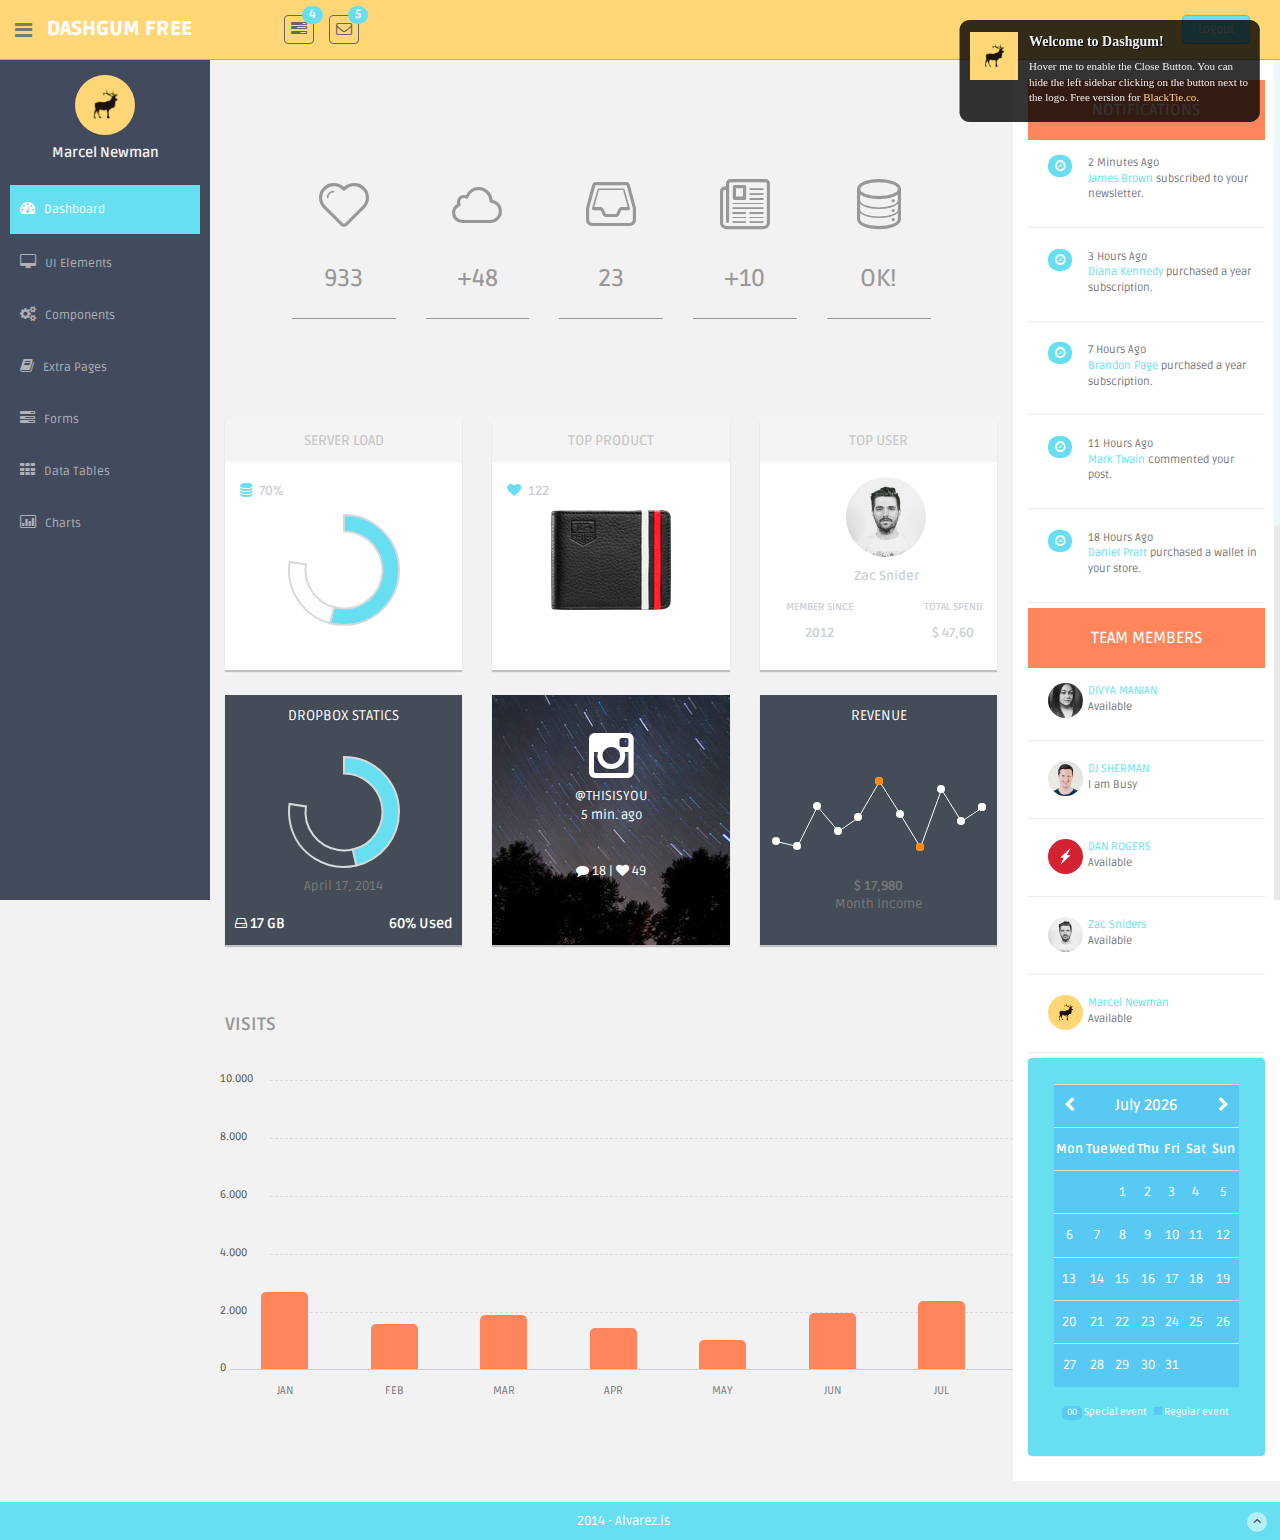
==== commit 41d9b84c: "[Web] Fix Css UI. Implement Home" ====
--- a/SneakerGo/target/SpringMvcTemplate/resources/Theme/index.html
+++ b/SneakerGo/target/SpringMvcTemplate/resources/Theme/index.html
@@ -15,14 +15,14 @@
     <link href="assets/font-awesome/css/font-awesome.css" rel="stylesheet" />
     <link rel="stylesheet" type="text/css" href="assets/css/zabuto_calendar.css">
     <link rel="stylesheet" type="text/css" href="assets/js/gritter/css/jquery.gritter.css" />
-    <link rel="stylesheet" type="text/css" href="assets/lineicons/style.css">    
-    
+    <link rel="stylesheet" type="text/css" href="assets/lineicons/style.css">
+
     <!-- Custom styles for this template -->
     <link href="assets/css/style.css" rel="stylesheet">
     <link href="assets/css/style-responsive.css" rel="stylesheet">
 
     <script src="assets/js/chart-master/Chart.js"></script>
-    
+
     <!-- HTML5 shim and Respond.js IE8 support of HTML5 elements and media queries -->
     <!--[if lt IE 9]>
       <script src="https://oss.maxcdn.com/libs/html5shiv/3.7.0/html5shiv.js"></script>
@@ -191,7 +191,7 @@
             </div>
         </header>
       <!--header end-->
-      
+
       <!-- **********************************************************************************************************************************************************
       MAIN SIDEBAR MENU
       *********************************************************************************************************************************************************** -->
@@ -200,10 +200,10 @@
           <div id="sidebar"  class="nav-collapse ">
               <!-- sidebar menu start-->
               <ul class="sidebar-menu" id="nav-accordion">
-              
+
               	  <p class="centered"><a href="profile.html"><img src="assets/img/ui-sam.jpg" class="img-circle" width="60"></a></p>
               	  <h5 class="centered">Marcel Newman</h5>
-              	  	
+
                   <li class="mt">
                       <a class="active" href="index.html">
                           <i class="fa fa-dashboard"></i>
@@ -280,7 +280,7 @@
           </div>
       </aside>
       <!--sidebar end-->
-      
+
       <!-- **********************************************************************************************************************************************************
       MAIN CONTENT
       *********************************************************************************************************************************************************** -->
@@ -290,7 +290,7 @@
 
               <div class="row">
                   <div class="col-lg-9 main-chart">
-                  
+
                   	<div class="row mtbox">
                   		<div class="col-md-2 col-sm-2 col-md-offset-1 box0">
                   			<div class="box1">
@@ -327,10 +327,10 @@
                   			</div>
 					  			<p>Your server is working perfectly. Relax & enjoy.</p>
                   		</div>
-                  	
-                  	</div><!-- /row mt -->	
-                  
-                      
+
+                  	</div><!-- /row mt -->
+
+
                       <div class="row mt">
                       <!-- SERVER STATUS PANELS -->
                       	<div class="col-md-4 col-sm-4 mb">
@@ -359,7 +359,7 @@
 								</script>
 	                      	</div><! --/grey-panel -->
                       	</div><!-- /col-md-4-->
-                      	
+
 
                       	<div class="col-md-4 col-sm-4 mb">
                       		<div class="white-panel pn">
@@ -377,7 +377,7 @@
 	                      		</div>
                       		</div>
                       	</div><!-- /col-md-4 -->
-                      	
+
 						<div class="col-md-4 mb">
 							<!-- WHITE PANEL - TOP USER -->
 							<div class="white-panel pn">
@@ -398,11 +398,11 @@
 								</div>
 							</div>
 						</div><!-- /col-md-4 -->
-                      	
+
 
                     </div><!-- /row -->
-                    
-                    				
+
+
 					<div class="row">
 						<!-- TWITTER PANEL -->
 						<div class="col-md-4 mb">
@@ -435,8 +435,8 @@
 								</footer>
                       		</div><! -- /darkblue panel -->
 						</div><!-- /col-md-4 -->
-						
-						
+
+
 						<div class="col-md-4 mb">
 							<!-- INSTAGRAM PANEL -->
 							<div class="instagram-panel pn">
@@ -447,7 +447,7 @@
 								<p><i class="fa fa-comment"></i> 18 | <i class="fa fa-heart"></i> 49</p>
 							</div>
 						</div><!-- /col-md-4 -->
-						
+
 						<div class="col-md-4 col-sm-4 mb">
 							<!-- REVENUE PANEL -->
 							<div class="darkblue-panel pn">
@@ -460,9 +460,9 @@
 								<p class="mt"><b>$ 17,980</b><br/>Month Income</p>
 							</div>
 						</div><!-- /col-md-4 -->
-						
+
 					</div><!-- /row -->
-					
+
 					<div class="row mt">
                       <!--CUSTOM CHART START -->
                       <div class="border-head">
@@ -507,19 +507,19 @@
                           </div>
                       </div>
                       <!--custom chart end-->
-					</div><!-- /row -->	
-					
+					</div><!-- /row -->
+
                   </div><!-- /col-lg-9 END SECTION MIDDLE -->
-                  
-                  
+
+
       <!-- **********************************************************************************************************************************************************
       RIGHT SIDEBAR CONTENT
-      *********************************************************************************************************************************************************** -->                  
-                  
+      *********************************************************************************************************************************************************** -->
+
                   <div class="col-lg-3 ds">
                     <!--COMPLETED ACTIONS DONUTS CHART-->
 						<h3>NOTIFICATIONS</h3>
-                                        
+
                       <!-- First Action -->
                       <div class="desc">
                       	<div class="thumb">
@@ -647,7 +647,7 @@
                                 </div>
                             </div>
                         </div><!-- / calendar -->
-                      
+
                   </div><!-- /col-lg-3 -->
               </div><! --/row -->
           </section>
@@ -678,14 +678,14 @@
 
     <!--common script for all pages-->
     <script src="assets/js/common-scripts.js"></script>
-    
+
     <script type="text/javascript" src="assets/js/gritter/js/jquery.gritter.js"></script>
     <script type="text/javascript" src="assets/js/gritter-conf.js"></script>
 
     <!--script for this page-->
-    <script src="assets/js/sparkline-chart.js"></script>    
-	<script src="assets/js/zabuto_calendar.js"></script>	
-	
+    <script src="assets/js/sparkline-chart.js"></script>
+	<script src="assets/js/zabuto_calendar.js"></script>
+
 	<script type="text/javascript">
         $(document).ready(function () {
         var unique_id = $.gritter.add({
@@ -706,7 +706,7 @@
         return false;
         });
 	</script>
-	
+
 	<script type="application/javascript">
         $(document).ready(function () {
             $("#date-popover").popover({html: true, trigger: "manual"});
@@ -714,7 +714,7 @@
             $("#date-popover").click(function (e) {
                 $(this).hide();
             });
-        
+
             $("#my-calendar").zabuto_calendar({
                 action: function () {
                     return myDateFunction(this.id, false);
@@ -732,8 +732,8 @@
                 ]
             });
         });
-        
-        
+
+
         function myNavFunction(id) {
             $("#date-popover").hide();
             var nav = $("#" + id).data("navigation");
@@ -741,7 +741,7 @@
             console.log('nav ' + nav + ' to: ' + to.month + '/' + to.year);
         }
     </script>
-  
+
 
   </body>
 </html>
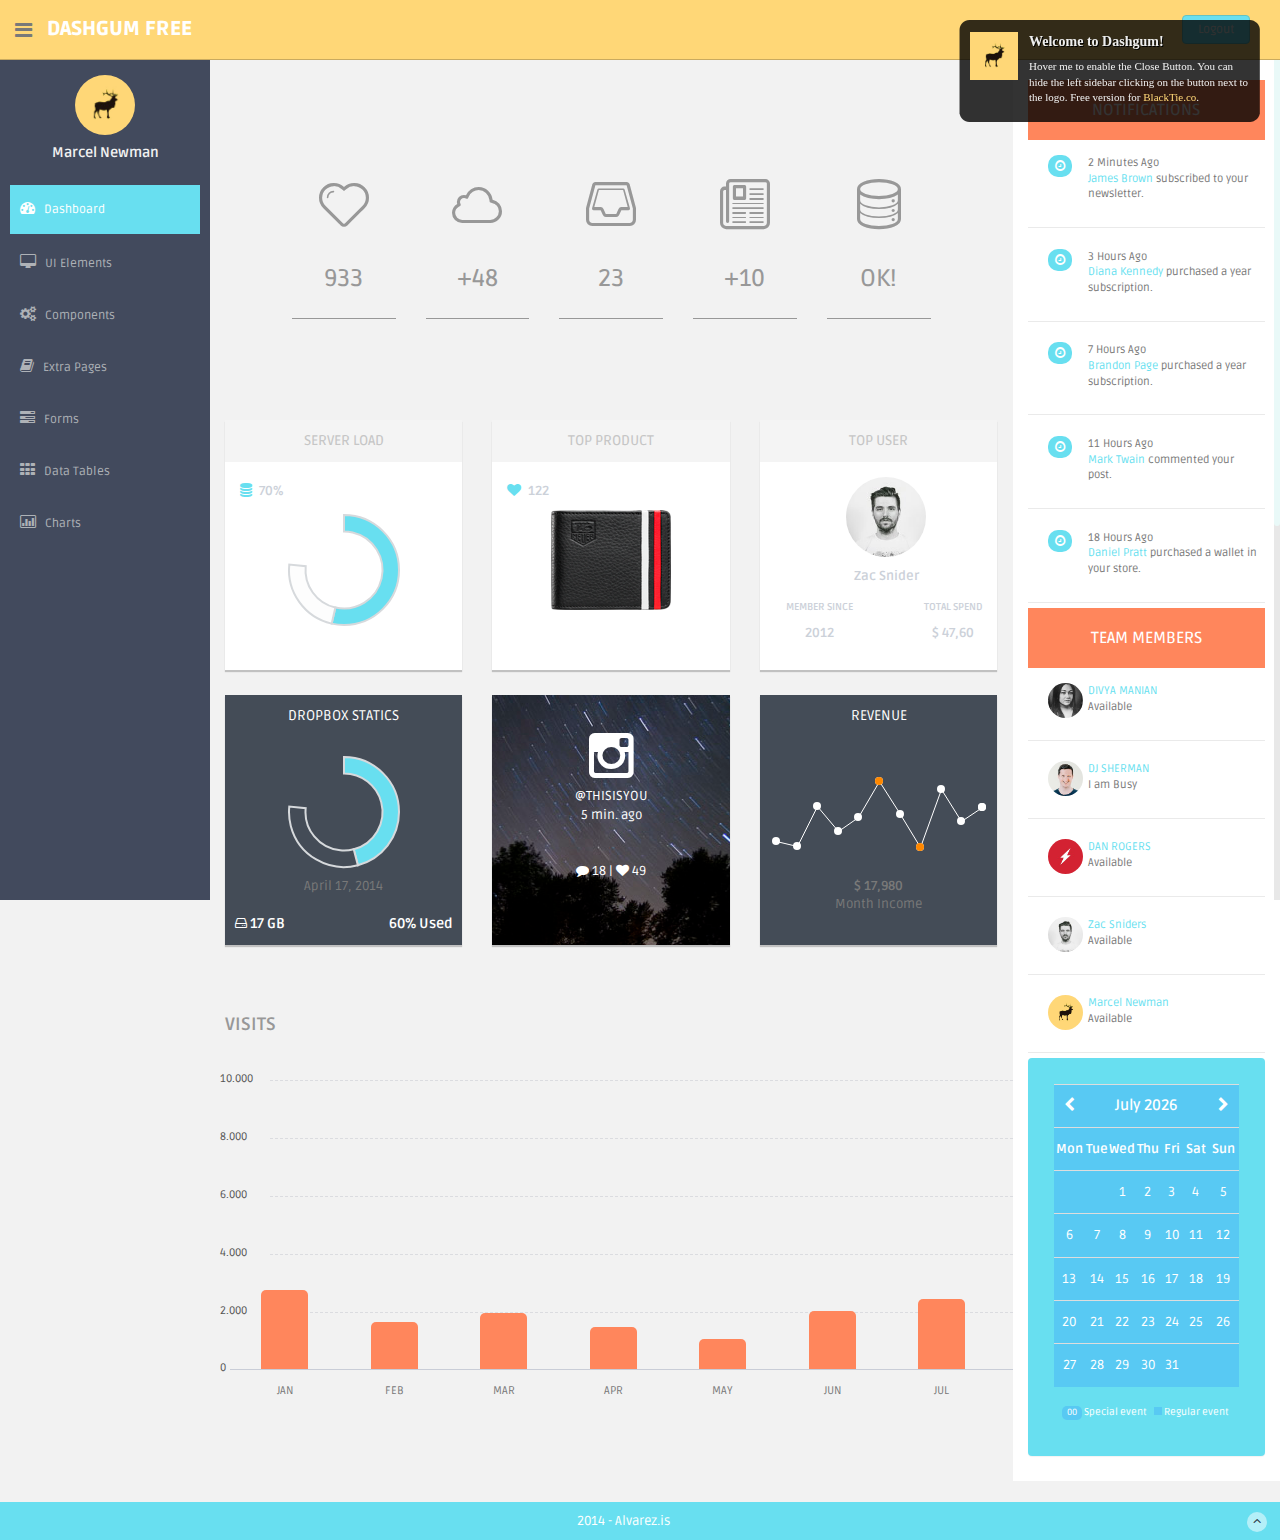
==== commit 2d68728e: "[Web] Index page and chart page implement" ====
--- a/SneakerGo/target/SpringMvcTemplate/resources/Theme/index.html
+++ b/SneakerGo/target/SpringMvcTemplate/resources/Theme/index.html
@@ -46,142 +46,142 @@
             <!--logo end-->
             <div class="nav notify-row" id="top_menu">
                 <!--  notification start -->
-                <ul class="nav top-menu">
-                    <!-- settings start -->
-                    <li class="dropdown">
-                        <a data-toggle="dropdown" class="dropdown-toggle" href="index.html#">
-                            <i class="fa fa-tasks"></i>
-                            <span class="badge bg-theme">4</span>
-                        </a>
-                        <ul class="dropdown-menu extended tasks-bar">
-                            <div class="notify-arrow notify-arrow-green"></div>
-                            <li>
-                                <p class="green">You have 4 pending tasks</p>
-                            </li>
-                            <li>
-                                <a href="index.html#">
-                                    <div class="task-info">
-                                        <div class="desc">DashGum Admin Panel</div>
-                                        <div class="percent">40%</div>
-                                    </div>
-                                    <div class="progress progress-striped">
-                                        <div class="progress-bar progress-bar-success" role="progressbar" aria-valuenow="40" aria-valuemin="0" aria-valuemax="100" style="width: 40%">
-                                            <span class="sr-only">40% Complete (success)</span>
-                                        </div>
-                                    </div>
-                                </a>
-                            </li>
-                            <li>
-                                <a href="index.html#">
-                                    <div class="task-info">
-                                        <div class="desc">Database Update</div>
-                                        <div class="percent">60%</div>
-                                    </div>
-                                    <div class="progress progress-striped">
-                                        <div class="progress-bar progress-bar-warning" role="progressbar" aria-valuenow="60" aria-valuemin="0" aria-valuemax="100" style="width: 60%">
-                                            <span class="sr-only">60% Complete (warning)</span>
-                                        </div>
-                                    </div>
-                                </a>
-                            </li>
-                            <li>
-                                <a href="index.html#">
-                                    <div class="task-info">
-                                        <div class="desc">Product Development</div>
-                                        <div class="percent">80%</div>
-                                    </div>
-                                    <div class="progress progress-striped">
-                                        <div class="progress-bar progress-bar-info" role="progressbar" aria-valuenow="80" aria-valuemin="0" aria-valuemax="100" style="width: 80%">
-                                            <span class="sr-only">80% Complete</span>
-                                        </div>
-                                    </div>
-                                </a>
-                            </li>
-                            <li>
-                                <a href="index.html#">
-                                    <div class="task-info">
-                                        <div class="desc">Payments Sent</div>
-                                        <div class="percent">70%</div>
-                                    </div>
-                                    <div class="progress progress-striped">
-                                        <div class="progress-bar progress-bar-danger" role="progressbar" aria-valuenow="70" aria-valuemin="0" aria-valuemax="100" style="width: 70%">
-                                            <span class="sr-only">70% Complete (Important)</span>
-                                        </div>
-                                    </div>
-                                </a>
-                            </li>
-                            <li class="external">
-                                <a href="#">See All Tasks</a>
-                            </li>
-                        </ul>
-                    </li>
-                    <!-- settings end -->
-                    <!-- inbox dropdown start-->
-                    <li id="header_inbox_bar" class="dropdown">
-                        <a data-toggle="dropdown" class="dropdown-toggle" href="index.html#">
-                            <i class="fa fa-envelope-o"></i>
-                            <span class="badge bg-theme">5</span>
-                        </a>
-                        <ul class="dropdown-menu extended inbox">
-                            <div class="notify-arrow notify-arrow-green"></div>
-                            <li>
-                                <p class="green">You have 5 new messages</p>
-                            </li>
-                            <li>
-                                <a href="index.html#">
-                                    <span class="photo"><img alt="avatar" src="assets/img/ui-zac.jpg"></span>
-                                    <span class="subject">
-                                    <span class="from">Zac Snider</span>
-                                    <span class="time">Just now</span>
-                                    </span>
-                                    <span class="message">
-                                        Hi mate, how is everything?
-                                    </span>
-                                </a>
-                            </li>
-                            <li>
-                                <a href="index.html#">
-                                    <span class="photo"><img alt="avatar" src="assets/img/ui-divya.jpg"></span>
-                                    <span class="subject">
-                                    <span class="from">Divya Manian</span>
-                                    <span class="time">40 mins.</span>
-                                    </span>
-                                    <span class="message">
-                                     Hi, I need your help with this.
-                                    </span>
-                                </a>
-                            </li>
-                            <li>
-                                <a href="index.html#">
-                                    <span class="photo"><img alt="avatar" src="assets/img/ui-danro.jpg"></span>
-                                    <span class="subject">
-                                    <span class="from">Dan Rogers</span>
-                                    <span class="time">2 hrs.</span>
-                                    </span>
-                                    <span class="message">
-                                        Love your new Dashboard.
-                                    </span>
-                                </a>
-                            </li>
-                            <li>
-                                <a href="index.html#">
-                                    <span class="photo"><img alt="avatar" src="assets/img/ui-sherman.jpg"></span>
-                                    <span class="subject">
-                                    <span class="from">Dj Sherman</span>
-                                    <span class="time">4 hrs.</span>
-                                    </span>
-                                    <span class="message">
-                                        Please, answer asap.
-                                    </span>
-                                </a>
-                            </li>
-                            <li>
-                                <a href="index.html#">See all messages</a>
-                            </li>
-                        </ul>
-                    </li>
-                    <!-- inbox dropdown end -->
-                </ul>
+                <!--<ul class="nav top-menu">-->
+                    <!--&lt;!&ndash; settings start &ndash;&gt;-->
+                    <!--<li class="dropdown">-->
+                        <!--<a data-toggle="dropdown" class="dropdown-toggle" href="index.html#">-->
+                            <!--<i class="fa fa-tasks"></i>-->
+                            <!--<span class="badge bg-theme">4</span>-->
+                        <!--</a>-->
+                        <!--<ul class="dropdown-menu extended tasks-bar">-->
+                            <!--<div class="notify-arrow notify-arrow-green"></div>-->
+                            <!--<li>-->
+                                <!--<p class="green">You have 4 pending tasks</p>-->
+                            <!--</li>-->
+                            <!--<li>-->
+                                <!--<a href="index.html#">-->
+                                    <!--<div class="task-info">-->
+                                        <!--<div class="desc">DashGum Admin Panel</div>-->
+                                        <!--<div class="percent">40%</div>-->
+                                    <!--</div>-->
+                                    <!--<div class="progress progress-striped">-->
+                                        <!--<div class="progress-bar progress-bar-success" role="progressbar" aria-valuenow="40" aria-valuemin="0" aria-valuemax="100" style="width: 40%">-->
+                                            <!--<span class="sr-only">40% Complete (success)</span>-->
+                                        <!--</div>-->
+                                    <!--</div>-->
+                                <!--</a>-->
+                            <!--</li>-->
+                            <!--<li>-->
+                                <!--<a href="index.html#">-->
+                                    <!--<div class="task-info">-->
+                                        <!--<div class="desc">Database Update</div>-->
+                                        <!--<div class="percent">60%</div>-->
+                                    <!--</div>-->
+                                    <!--<div class="progress progress-striped">-->
+                                        <!--<div class="progress-bar progress-bar-warning" role="progressbar" aria-valuenow="60" aria-valuemin="0" aria-valuemax="100" style="width: 60%">-->
+                                            <!--<span class="sr-only">60% Complete (warning)</span>-->
+                                        <!--</div>-->
+                                    <!--</div>-->
+                                <!--</a>-->
+                            <!--</li>-->
+                            <!--<li>-->
+                                <!--<a href="index.html#">-->
+                                    <!--<div class="task-info">-->
+                                        <!--<div class="desc">Product Development</div>-->
+                                        <!--<div class="percent">80%</div>-->
+                                    <!--</div>-->
+                                    <!--<div class="progress progress-striped">-->
+                                        <!--<div class="progress-bar progress-bar-info" role="progressbar" aria-valuenow="80" aria-valuemin="0" aria-valuemax="100" style="width: 80%">-->
+                                            <!--<span class="sr-only">80% Complete</span>-->
+                                        <!--</div>-->
+                                    <!--</div>-->
+                                <!--</a>-->
+                            <!--</li>-->
+                            <!--<li>-->
+                                <!--<a href="index.html#">-->
+                                    <!--<div class="task-info">-->
+                                        <!--<div class="desc">Payments Sent</div>-->
+                                        <!--<div class="percent">70%</div>-->
+                                    <!--</div>-->
+                                    <!--<div class="progress progress-striped">-->
+                                        <!--<div class="progress-bar progress-bar-danger" role="progressbar" aria-valuenow="70" aria-valuemin="0" aria-valuemax="100" style="width: 70%">-->
+                                            <!--<span class="sr-only">70% Complete (Important)</span>-->
+                                        <!--</div>-->
+                                    <!--</div>-->
+                                <!--</a>-->
+                            <!--</li>-->
+                            <!--<li class="external">-->
+                                <!--<a href="#">See All Tasks</a>-->
+                            <!--</li>-->
+                        <!--</ul>-->
+                    <!--</li>-->
+                    <!--&lt;!&ndash; settings end &ndash;&gt;-->
+                    <!--&lt;!&ndash; inbox dropdown start&ndash;&gt;-->
+                    <!--<li id="header_inbox_bar" class="dropdown">-->
+                        <!--<a data-toggle="dropdown" class="dropdown-toggle" href="index.html#">-->
+                            <!--<i class="fa fa-envelope-o"></i>-->
+                            <!--<span class="badge bg-theme">5</span>-->
+                        <!--</a>-->
+                        <!--<ul class="dropdown-menu extended inbox">-->
+                            <!--<div class="notify-arrow notify-arrow-green"></div>-->
+                            <!--<li>-->
+                                <!--<p class="green">You have 5 new messages</p>-->
+                            <!--</li>-->
+                            <!--<li>-->
+                                <!--<a href="index.html#">-->
+                                    <!--<span class="photo"><img alt="avatar" src="assets/img/ui-zac.jpg"></span>-->
+                                    <!--<span class="subject">-->
+                                    <!--<span class="from">Zac Snider</span>-->
+                                    <!--<span class="time">Just now</span>-->
+                                    <!--</span>-->
+                                    <!--<span class="message">-->
+                                        <!--Hi mate, how is everything?-->
+                                    <!--</span>-->
+                                <!--</a>-->
+                            <!--</li>-->
+                            <!--<li>-->
+                                <!--<a href="index.html#">-->
+                                    <!--<span class="photo"><img alt="avatar" src="assets/img/ui-divya.jpg"></span>-->
+                                    <!--<span class="subject">-->
+                                    <!--<span class="from">Divya Manian</span>-->
+                                    <!--<span class="time">40 mins.</span>-->
+                                    <!--</span>-->
+                                    <!--<span class="message">-->
+                                     <!--Hi, I need your help with this.-->
+                                    <!--</span>-->
+                                <!--</a>-->
+                            <!--</li>-->
+                            <!--<li>-->
+                                <!--<a href="index.html#">-->
+                                    <!--<span class="photo"><img alt="avatar" src="assets/img/ui-danro.jpg"></span>-->
+                                    <!--<span class="subject">-->
+                                    <!--<span class="from">Dan Rogers</span>-->
+                                    <!--<span class="time">2 hrs.</span>-->
+                                    <!--</span>-->
+                                    <!--<span class="message">-->
+                                        <!--Love your new Dashboard.-->
+                                    <!--</span>-->
+                                <!--</a>-->
+                            <!--</li>-->
+                            <!--<li>-->
+                                <!--<a href="index.html#">-->
+                                    <!--<span class="photo"><img alt="avatar" src="assets/img/ui-sherman.jpg"></span>-->
+                                    <!--<span class="subject">-->
+                                    <!--<span class="from">Dj Sherman</span>-->
+                                    <!--<span class="time">4 hrs.</span>-->
+                                    <!--</span>-->
+                                    <!--<span class="message">-->
+                                        <!--Please, answer asap.-->
+                                    <!--</span>-->
+                                <!--</a>-->
+                            <!--</li>-->
+                            <!--<li>-->
+                                <!--<a href="index.html#">See all messages</a>-->
+                            <!--</li>-->
+                        <!--</ul>-->
+                    <!--</li>-->
+                    <!--&lt;!&ndash; inbox dropdown end &ndash;&gt;-->
+                <!--</ul>-->
                 <!--  notification end -->
             </div>
             <div class="top-menu">
@@ -684,7 +684,7 @@
 
     <!--script for this page-->
     <script src="assets/js/sparkline-chart.js"></script>
-	<script src="assets/js/zabuto_calendar.js"></script>
+  <script src="assets/js/zabuto_calendar.js"></script>
 
 	<script type="text/javascript">
         $(document).ready(function () {
